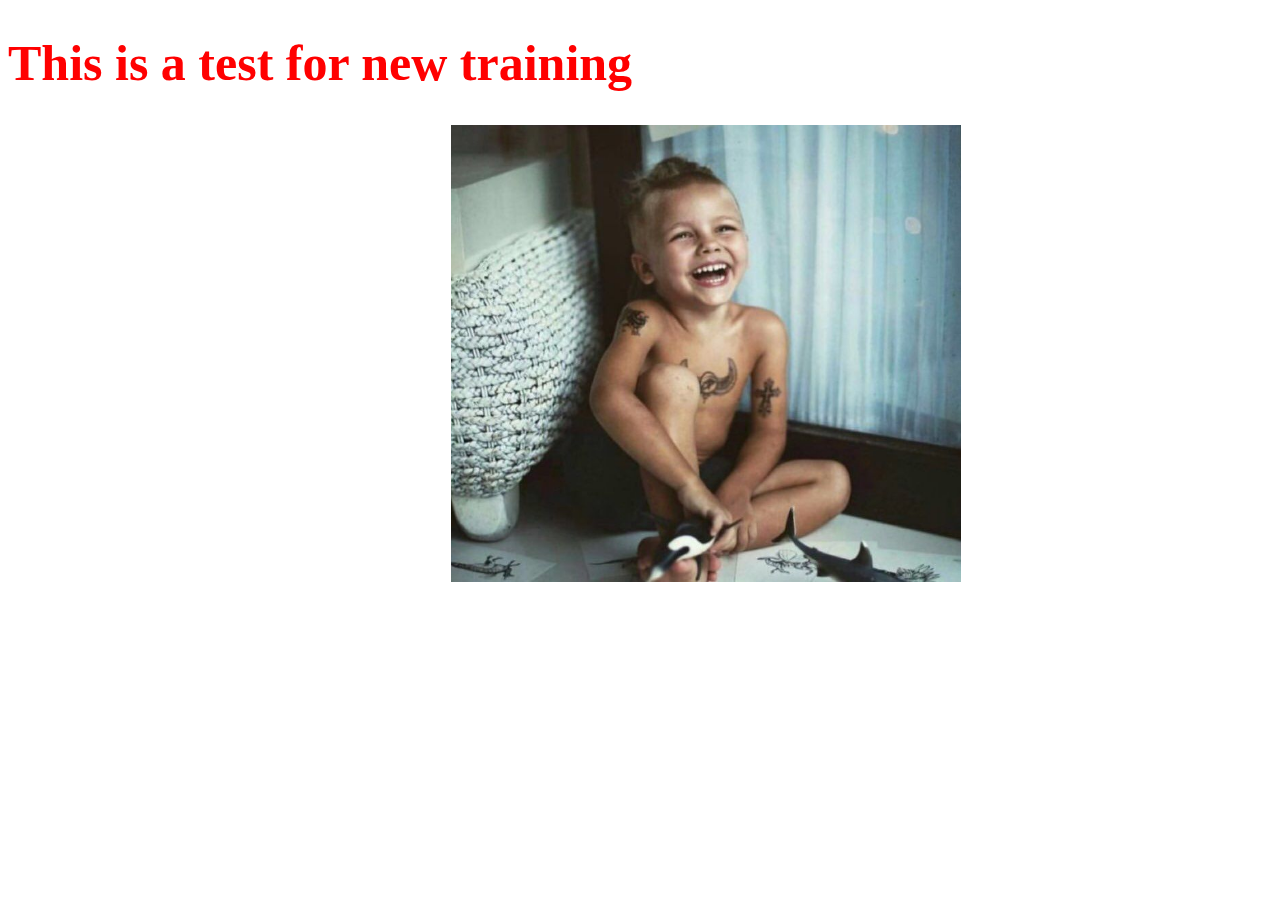
==== index.html @ baa8ba3d "first" ====
<!doctype html>
<html lang="en">
<head>
    <meta charset="UTF-8">
    <title>My New Training</title>
    <link rel="stylesheet" href="style.css">
</head>
<body>
<h1>This is a test for new training</h1>
<img src="pictures/1.jpg">
</body>
</html>
---- style.css ----
h1{
    color: red;
    font-size: 50px;
}
img{
    height: 457px;
    width: 510px;
    margin-left: 443px;
}
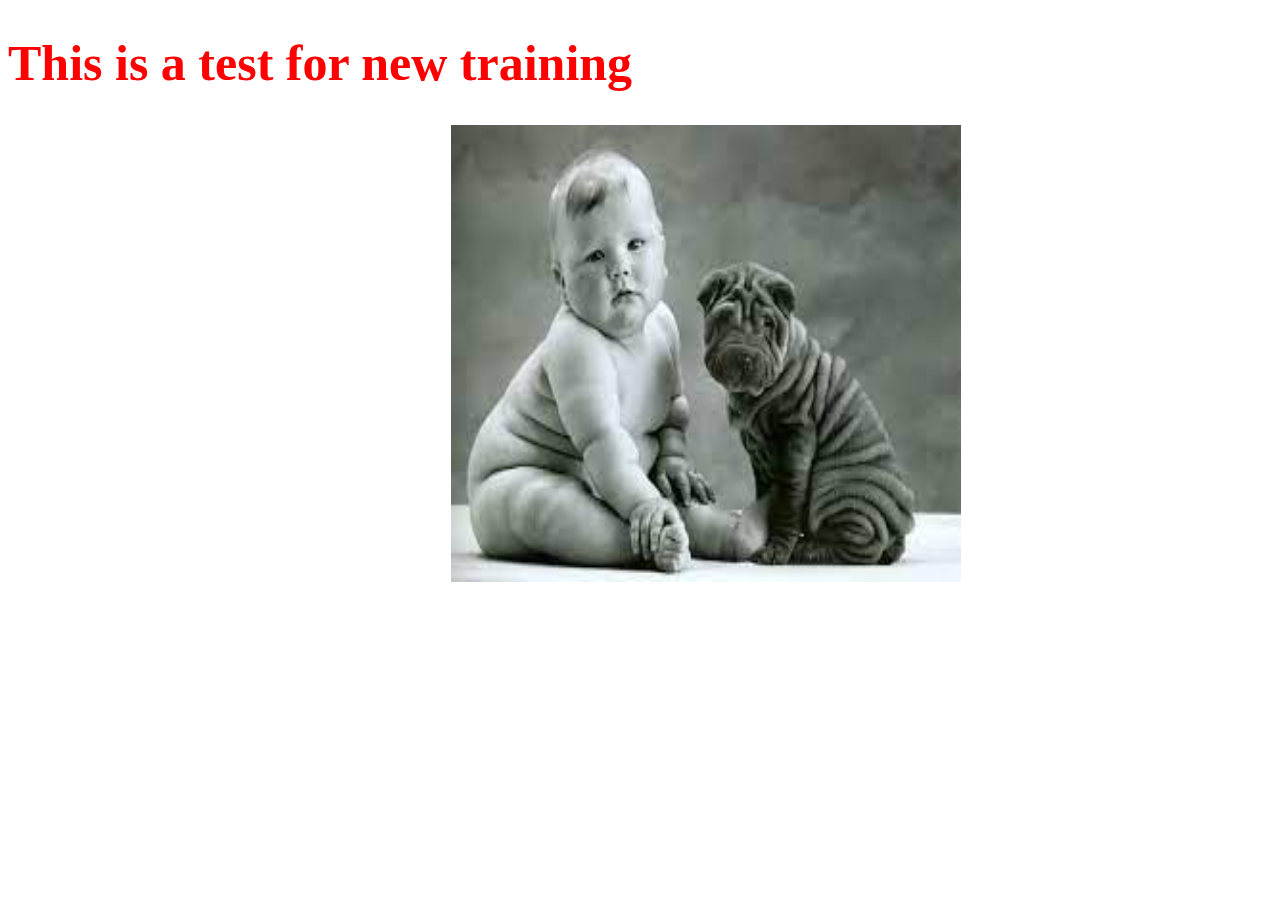
==== commit 47c03cad: "Change" ====
--- a/index.html
+++ b/index.html
@@ -7,6 +7,6 @@
 </head>
 <body>
 <h1>This is a test for new training</h1>
-<img src="pictures/1.jpg">
+<img src="pictures/2.jpg">
 </body>
 </html>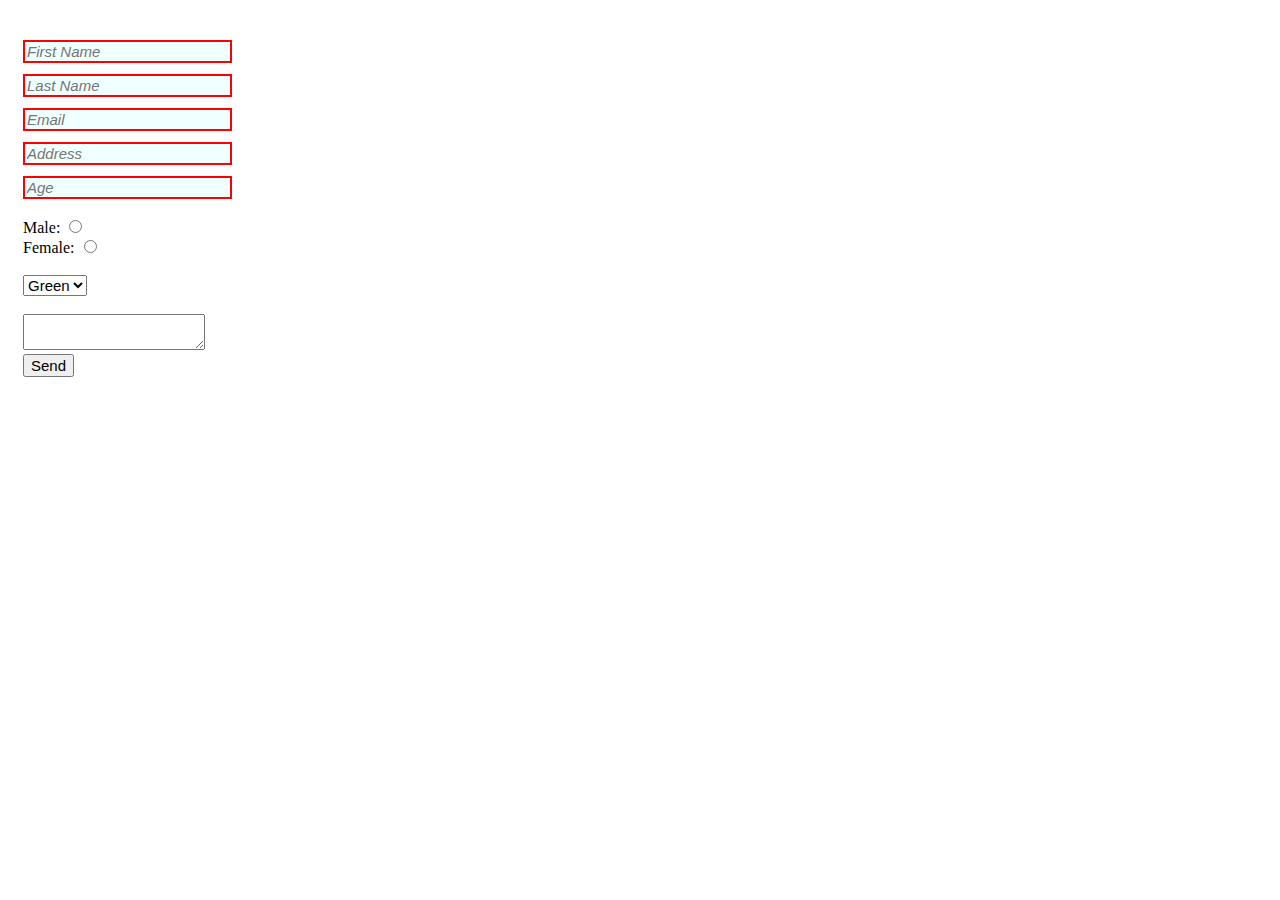
==== commit 1a1cd4e2: "new edit" ====
--- a/index.html
+++ b/index.html
@@ -1,12 +1,28 @@
-<!doctype html>
+<!DOCTYPE html>
 <html lang="en">
 <head>
     <meta charset="UTF-8">
-    <title>My New Training</title>
+    <title>This Is Test</title>
     <link rel="stylesheet" href="style.css">
 </head>
 <body>
-<h1>This is a test for new training</h1>
-<img src="pictures/2.jpg">
+<form action="Register.html">
+    <input type="text" placeholder="First Name"><br>
+    <input type="text" placeholder="Last Name"><br>
+    <input type="email" placeholder="Email"><br>
+    <input type="text" placeholder="Address"><br>
+    <input type="text" placeholder="Age"><br><br>
+    Male: <input type="radio"><br>
+    Female: <input type="radio"><br><br>
+    <select>
+        <option value="green">Green</option>
+        <option value="red">Red</option>
+        <option value="blue">Blue</option>
+    </select><br><br>
+    <textarea>
+
+    </textarea><br>
+    <input type="submit" value="Send">
+</form>
 </body>
 </html>--- a/style.css
+++ b/style.css
@@ -1,9 +1,20 @@
-h1{
-    color: red;
-    font-size: 50px;
+form{
+    margin-top: 29px;
+    margin-left: 15px;
 }
-img{
-    height: 457px;
-    width: 510px;
-    margin-left: 443px;
+input[type=text],input[type=email]{
+    border: red 2px solid;
+    margin-top: 11px;
+    font-size: 15px;
+    font-style: oblique;
+    background-color: azure;
+}
+input[type=radio]{
+    font-size: 15px;
+}
+select{
+    font-size: 15px;
+}
+input[type=submit]{
+    font-size: 15px;
 }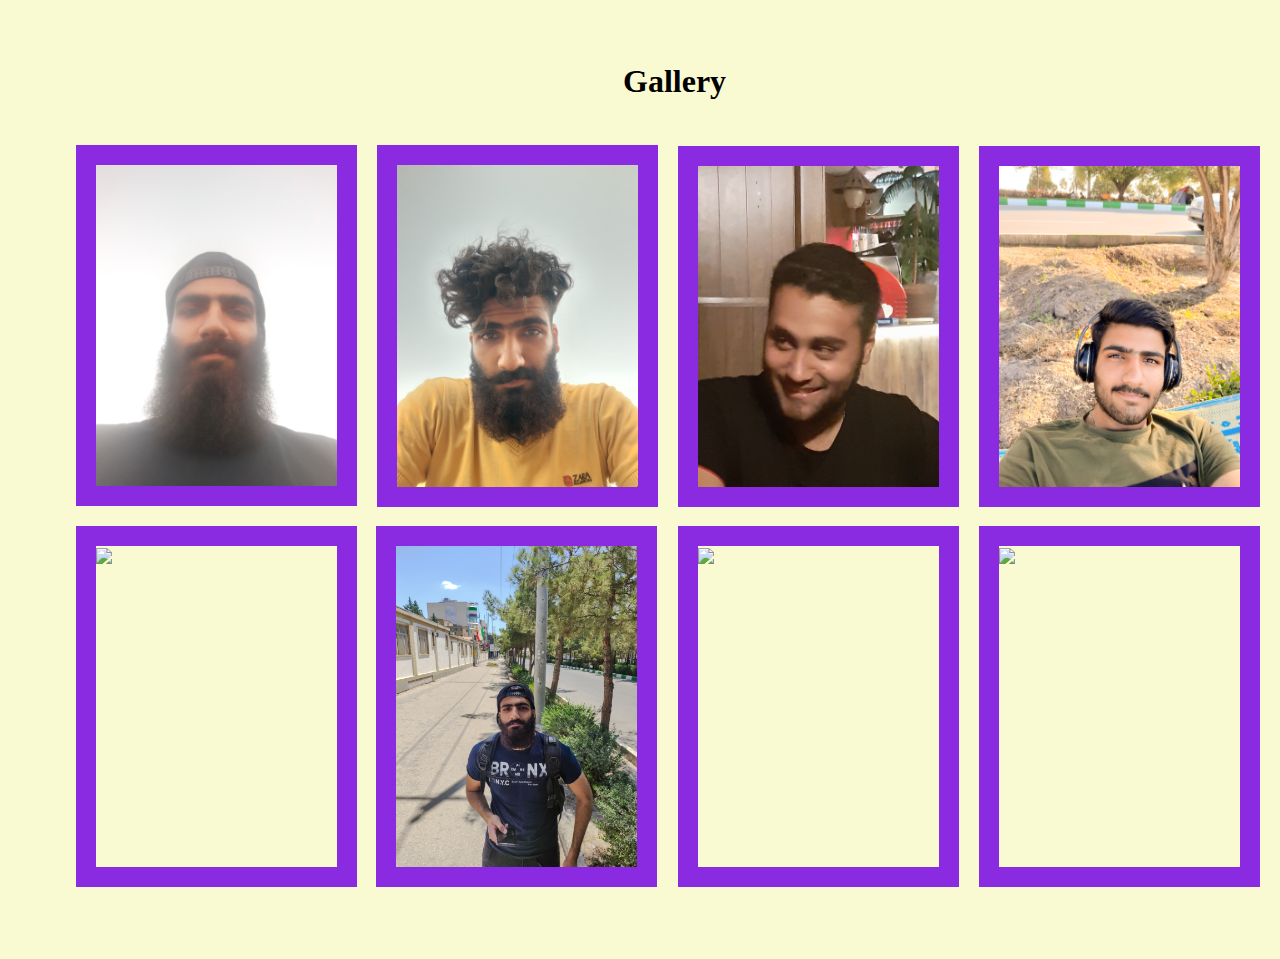
==== commit 430e7e5c: "training" ====
--- a/index.html
+++ b/index.html
@@ -1,28 +1,30 @@
 <!DOCTYPE html>
-<html lang="en">
+<html>
 <head>
     <meta charset="UTF-8">
     <title>This Is Test</title>
     <link rel="stylesheet" href="style.css">
 </head>
 <body>
-<form action="Register.html">
-    <input type="text" placeholder="First Name"><br>
-    <input type="text" placeholder="Last Name"><br>
-    <input type="email" placeholder="Email"><br>
-    <input type="text" placeholder="Address"><br>
-    <input type="text" placeholder="Age"><br><br>
-    Male: <input type="radio"><br>
-    Female: <input type="radio"><br><br>
-    <select>
-        <option value="green">Green</option>
-        <option value="red">Red</option>
-        <option value="blue">Blue</option>
-    </select><br><br>
-    <textarea>
-
-    </textarea><br>
-    <input type="submit" value="Send">
-</form>
+<h1>Gallery</h1>
+<div class="all">
+<div class="div1">
+    <img src="images/1.jpg">
+</div><div class="div2">
+    <img src="images/2.jpg">
+</div><div class="div3">
+    <img src="images/3.jpg">
+</div><div class="div4">
+    <img src="images/4.jpg">
+</div><div class="div5">
+    <img src="images/5.jpg">
+</div><div class="div6">
+    <img src="images/6.jpg">
+</div><div class="div7">
+    <img src="images/7.jpg">
+</div><div class="div8">
+    <img src="images/8.jpg">
+</div>
+</div>
 </body>
 </html>--- a/style.css
+++ b/style.css
@@ -1,20 +1,76 @@
-form{
-    margin-top: 29px;
-    margin-left: 15px;
+*{
+    background-color: lightgoldenrodyellow;
 }
-input[type=text],input[type=email]{
-    border: red 2px solid;
-    margin-top: 11px;
-    font-size: 15px;
-    font-style: oblique;
-    background-color: azure;
+.all{
+    margin: 30px 40px 30px 30px;
+    padding: 5px 5px 30px 7px;
 }
-input[type=radio]{
-    font-size: 15px;
+.div1{
+    border: blueviolet 20px solid;
+    width: 241px;
+    margin: 40px 31px;
+    display: table;
 }
-select{
-    font-size: 15px;
+img{
+    width: 241px;
+    margin-bottom: -4px;
 }
-input[type=submit]{
-    font-size: 15px;
-}+.div2{
+    border: blueviolet 20px solid;
+    width: 241px;
+    margin: -401px 332px;
+    height: 321px;
+    display: table;
+}
+.div3{
+    border: blueviolet 20px solid;
+    width: 241px;
+    margin: 40px 633px;
+    height: 321px;
+    display: table;
+}
+.div4{
+    border: blueviolet 20px solid;
+    width: 241px;
+    margin: -21px 31px;
+    height: 321px;
+    display: table;
+}
+.div5{
+    border: blueviolet 20px solid;
+    width: 241px;
+    margin: -741px 934px;
+    height: 321px;
+    display: table;
+}
+.div6{
+    border: blueviolet 20px solid;
+    width: 241px;
+    margin: 760px 331px 12px;
+    height: 321px;
+    display: table;
+}
+.div7{
+    border: blueviolet 20px solid;
+    width: 241px;
+    margin: -373px 633px 12px;
+    height: 321px;
+    display: table;
+}
+.div8{
+    border: blueviolet 20px solid;
+    width: 241px;
+    margin: -373px 934px 12px;
+    height: 321px;
+    display: table;
+}
+h1{
+    margin-left: 615px;
+    margin-top: 63px;
+    margin-bottom: -30px;
+    display: table;
+}
+h1:hover{
+    color: red;
+}
+
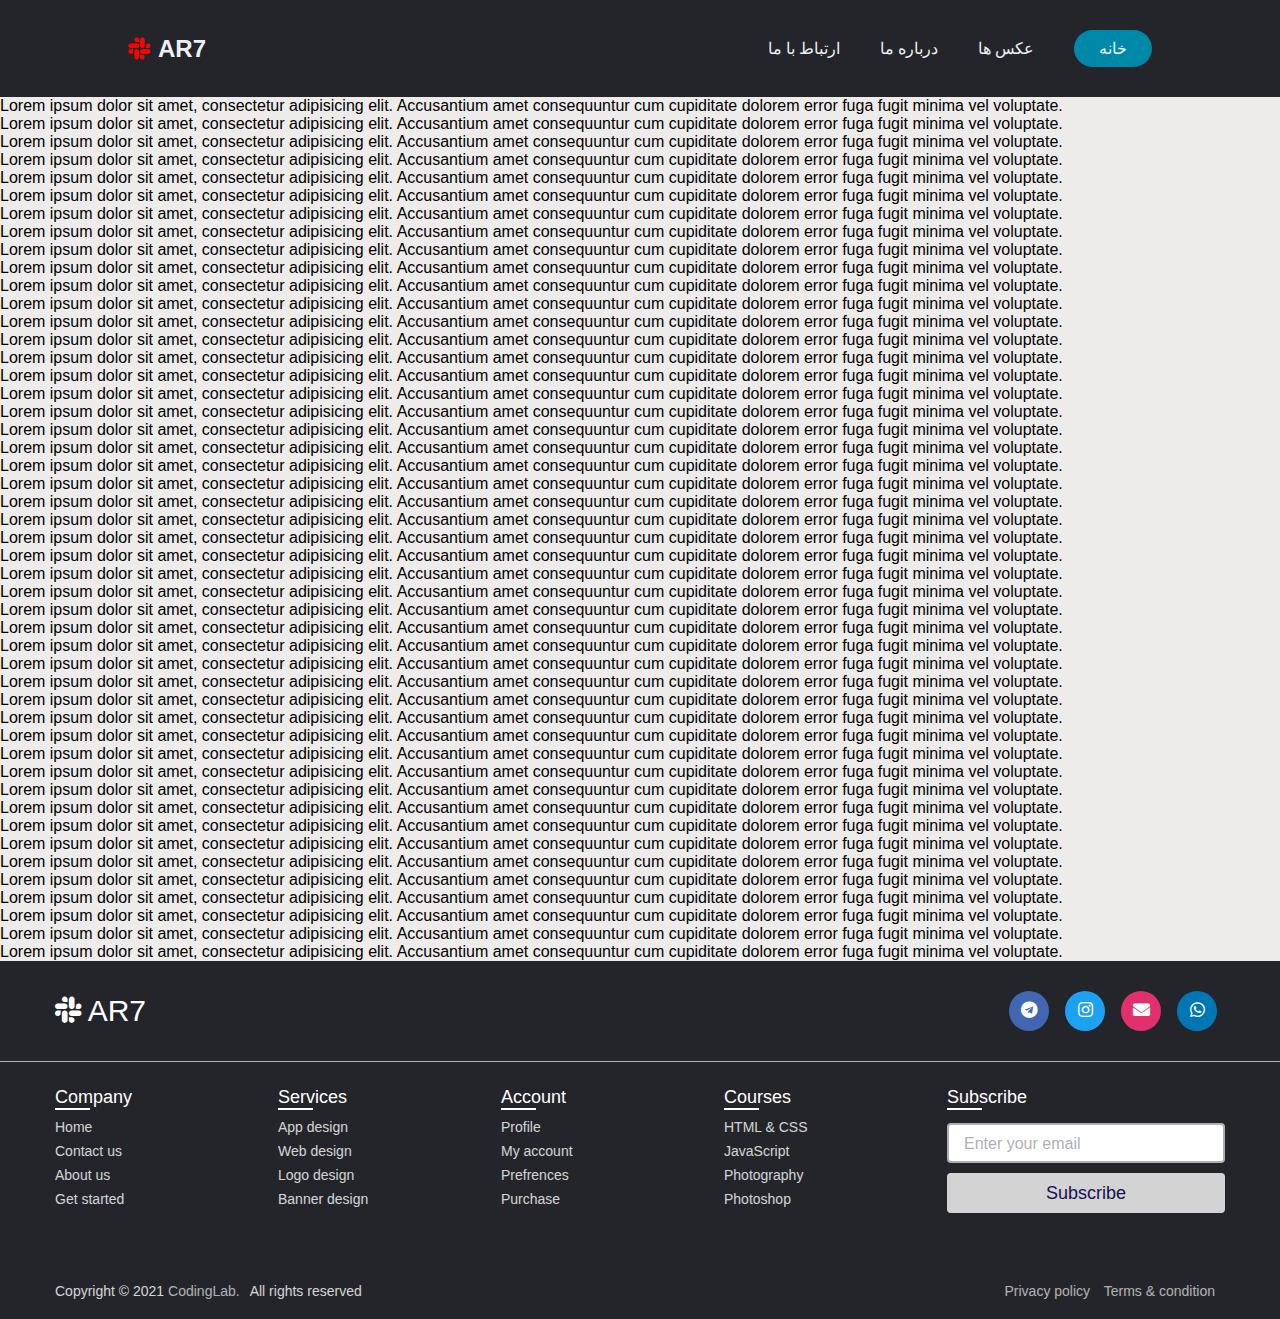
==== commit 4804106b: "new" ====
--- a/index.html
+++ b/index.html
@@ -1,30 +1,150 @@
 <!DOCTYPE html>
-<html>
 <head>
-    <meta charset="UTF-8">
-    <title>This Is Test</title>
-    <link rel="stylesheet" href="style.css">
+    <meta charset="utf-8">
+    <meta http-equiv="X-UA-Compatible" content="IE=edge">
+    <title>AR7</title>
+    <meta name="description" content="">
+    <meta name="viewport" content="width=device-width, initial-scale=1">
+    <link rel="stylesheet " href="style.css">
+    <link rel="icon" type="image/png" href="images/favicon.png" />
+    <link href="https://fonts.googleapis.com/css?family=Montserrat:500&display=swap" rel="stylesheet">
+    <link rel="stylesheet" href="https://cdnjs.cloudflare.com/ajax/libs/font-awesome/5.15.2/css/all.min.css"/>
 </head>
 <body>
-<h1>Gallery</h1>
-<div class="all">
-<div class="div1">
-    <img src="images/1.jpg">
-</div><div class="div2">
-    <img src="images/2.jpg">
-</div><div class="div3">
-    <img src="images/3.jpg">
-</div><div class="div4">
-    <img src="images/4.jpg">
-</div><div class="div5">
-    <img src="images/5.jpg">
-</div><div class="div6">
-    <img src="images/6.jpg">
-</div><div class="div7">
-    <img src="images/7.jpg">
-</div><div class="div8">
-    <img src="images/8.jpg">
+<header>
+    <i  id="icon" class="fab fa-slack"></i>
+    <h2 class="logo">AR7</h2>
+    <nav>
+        <ul class="nav__links">
+            <li><a href="#">ارتباط با ما</a></li>
+            <li><a href="#">درباره ما</a></li>
+            <li><a href="#">عکس ها</a></li>
+        </ul>
+    </nav>
+    <a class="cta" href="#">خانه</a>
+    <p class="menu cta">منو</p>
+</header>
+<div id="mobile__menu" class="overlay">
+    <a class="close">&times;</a>
+    <div class="overlay__content">
+        <a href="#">عکس ها</a>
+        <a href="#">درباره ما</a>
+        <a href="#">ارتباط با ما</a>
+    </div>
 </div>
-</div>
+<script type="text/javascript" src="mobile.js"></script>
+
+
+<p>Lorem ipsum dolor sit amet, consectetur adipisicing elit. Accusantium amet consequuntur cum cupiditate dolorem error fuga fugit minima vel voluptate.</p>
+<p>Lorem ipsum dolor sit amet, consectetur adipisicing elit. Accusantium amet consequuntur cum cupiditate dolorem error fuga fugit minima vel voluptate.</p>
+<p>Lorem ipsum dolor sit amet, consectetur adipisicing elit. Accusantium amet consequuntur cum cupiditate dolorem error fuga fugit minima vel voluptate.</p>
+<p>Lorem ipsum dolor sit amet, consectetur adipisicing elit. Accusantium amet consequuntur cum cupiditate dolorem error fuga fugit minima vel voluptate.</p>
+<p>Lorem ipsum dolor sit amet, consectetur adipisicing elit. Accusantium amet consequuntur cum cupiditate dolorem error fuga fugit minima vel voluptate.</p>
+<p>Lorem ipsum dolor sit amet, consectetur adipisicing elit. Accusantium amet consequuntur cum cupiditate dolorem error fuga fugit minima vel voluptate.</p>
+<p>Lorem ipsum dolor sit amet, consectetur adipisicing elit. Accusantium amet consequuntur cum cupiditate dolorem error fuga fugit minima vel voluptate.</p>
+<p>Lorem ipsum dolor sit amet, consectetur adipisicing elit. Accusantium amet consequuntur cum cupiditate dolorem error fuga fugit minima vel voluptate.</p>
+<p>Lorem ipsum dolor sit amet, consectetur adipisicing elit. Accusantium amet consequuntur cum cupiditate dolorem error fuga fugit minima vel voluptate.</p>
+<p>Lorem ipsum dolor sit amet, consectetur adipisicing elit. Accusantium amet consequuntur cum cupiditate dolorem error fuga fugit minima vel voluptate.</p>
+<p>Lorem ipsum dolor sit amet, consectetur adipisicing elit. Accusantium amet consequuntur cum cupiditate dolorem error fuga fugit minima vel voluptate.</p>
+<p>Lorem ipsum dolor sit amet, consectetur adipisicing elit. Accusantium amet consequuntur cum cupiditate dolorem error fuga fugit minima vel voluptate.</p>
+<p>Lorem ipsum dolor sit amet, consectetur adipisicing elit. Accusantium amet consequuntur cum cupiditate dolorem error fuga fugit minima vel voluptate.</p>
+<p>Lorem ipsum dolor sit amet, consectetur adipisicing elit. Accusantium amet consequuntur cum cupiditate dolorem error fuga fugit minima vel voluptate.</p>
+<p>Lorem ipsum dolor sit amet, consectetur adipisicing elit. Accusantium amet consequuntur cum cupiditate dolorem error fuga fugit minima vel voluptate.</p>
+<p>Lorem ipsum dolor sit amet, consectetur adipisicing elit. Accusantium amet consequuntur cum cupiditate dolorem error fuga fugit minima vel voluptate.</p>
+<p>Lorem ipsum dolor sit amet, consectetur adipisicing elit. Accusantium amet consequuntur cum cupiditate dolorem error fuga fugit minima vel voluptate.</p>
+<p>Lorem ipsum dolor sit amet, consectetur adipisicing elit. Accusantium amet consequuntur cum cupiditate dolorem error fuga fugit minima vel voluptate.</p>
+<p>Lorem ipsum dolor sit amet, consectetur adipisicing elit. Accusantium amet consequuntur cum cupiditate dolorem error fuga fugit minima vel voluptate.</p>
+<p>Lorem ipsum dolor sit amet, consectetur adipisicing elit. Accusantium amet consequuntur cum cupiditate dolorem error fuga fugit minima vel voluptate.</p>
+<p>Lorem ipsum dolor sit amet, consectetur adipisicing elit. Accusantium amet consequuntur cum cupiditate dolorem error fuga fugit minima vel voluptate.</p>
+<p>Lorem ipsum dolor sit amet, consectetur adipisicing elit. Accusantium amet consequuntur cum cupiditate dolorem error fuga fugit minima vel voluptate.</p>
+<p>Lorem ipsum dolor sit amet, consectetur adipisicing elit. Accusantium amet consequuntur cum cupiditate dolorem error fuga fugit minima vel voluptate.</p>
+<p>Lorem ipsum dolor sit amet, consectetur adipisicing elit. Accusantium amet consequuntur cum cupiditate dolorem error fuga fugit minima vel voluptate.</p>
+<p>Lorem ipsum dolor sit amet, consectetur adipisicing elit. Accusantium amet consequuntur cum cupiditate dolorem error fuga fugit minima vel voluptate.</p>
+<p>Lorem ipsum dolor sit amet, consectetur adipisicing elit. Accusantium amet consequuntur cum cupiditate dolorem error fuga fugit minima vel voluptate.</p>
+<p>Lorem ipsum dolor sit amet, consectetur adipisicing elit. Accusantium amet consequuntur cum cupiditate dolorem error fuga fugit minima vel voluptate.</p>
+<p>Lorem ipsum dolor sit amet, consectetur adipisicing elit. Accusantium amet consequuntur cum cupiditate dolorem error fuga fugit minima vel voluptate.</p>
+<p>Lorem ipsum dolor sit amet, consectetur adipisicing elit. Accusantium amet consequuntur cum cupiditate dolorem error fuga fugit minima vel voluptate.</p>
+<p>Lorem ipsum dolor sit amet, consectetur adipisicing elit. Accusantium amet consequuntur cum cupiditate dolorem error fuga fugit minima vel voluptate.</p>
+<p>Lorem ipsum dolor sit amet, consectetur adipisicing elit. Accusantium amet consequuntur cum cupiditate dolorem error fuga fugit minima vel voluptate.</p>
+<p>Lorem ipsum dolor sit amet, consectetur adipisicing elit. Accusantium amet consequuntur cum cupiditate dolorem error fuga fugit minima vel voluptate.</p>
+<p>Lorem ipsum dolor sit amet, consectetur adipisicing elit. Accusantium amet consequuntur cum cupiditate dolorem error fuga fugit minima vel voluptate.</p>
+<p>Lorem ipsum dolor sit amet, consectetur adipisicing elit. Accusantium amet consequuntur cum cupiditate dolorem error fuga fugit minima vel voluptate.</p>
+<p>Lorem ipsum dolor sit amet, consectetur adipisicing elit. Accusantium amet consequuntur cum cupiditate dolorem error fuga fugit minima vel voluptate.</p>
+<p>Lorem ipsum dolor sit amet, consectetur adipisicing elit. Accusantium amet consequuntur cum cupiditate dolorem error fuga fugit minima vel voluptate.</p>
+<p>Lorem ipsum dolor sit amet, consectetur adipisicing elit. Accusantium amet consequuntur cum cupiditate dolorem error fuga fugit minima vel voluptate.</p>
+<p>Lorem ipsum dolor sit amet, consectetur adipisicing elit. Accusantium amet consequuntur cum cupiditate dolorem error fuga fugit minima vel voluptate.</p>
+<p>Lorem ipsum dolor sit amet, consectetur adipisicing elit. Accusantium amet consequuntur cum cupiditate dolorem error fuga fugit minima vel voluptate.</p>
+<p>Lorem ipsum dolor sit amet, consectetur adipisicing elit. Accusantium amet consequuntur cum cupiditate dolorem error fuga fugit minima vel voluptate.</p>
+<p>Lorem ipsum dolor sit amet, consectetur adipisicing elit. Accusantium amet consequuntur cum cupiditate dolorem error fuga fugit minima vel voluptate.</p>
+<p>Lorem ipsum dolor sit amet, consectetur adipisicing elit. Accusantium amet consequuntur cum cupiditate dolorem error fuga fugit minima vel voluptate.</p>
+<p>Lorem ipsum dolor sit amet, consectetur adipisicing elit. Accusantium amet consequuntur cum cupiditate dolorem error fuga fugit minima vel voluptate.</p>
+<p>Lorem ipsum dolor sit amet, consectetur adipisicing elit. Accusantium amet consequuntur cum cupiditate dolorem error fuga fugit minima vel voluptate.</p>
+<p>Lorem ipsum dolor sit amet, consectetur adipisicing elit. Accusantium amet consequuntur cum cupiditate dolorem error fuga fugit minima vel voluptate.</p>
+<p>Lorem ipsum dolor sit amet, consectetur adipisicing elit. Accusantium amet consequuntur cum cupiditate dolorem error fuga fugit minima vel voluptate.</p>
+<p>Lorem ipsum dolor sit amet, consectetur adipisicing elit. Accusantium amet consequuntur cum cupiditate dolorem error fuga fugit minima vel voluptate.</p>
+<p>Lorem ipsum dolor sit amet, consectetur adipisicing elit. Accusantium amet consequuntur cum cupiditate dolorem error fuga fugit minima vel voluptate.</p>
+
+
+
+<footer>
+    <div class="content">
+        <div class="top">
+            <div class="logo-details">
+                <i class="fab fa-slack"></i>
+                <span class="logo_name">AR7</span>
+            </div>
+            <div class="media-icons">
+                <a href="#"><i class="fab fa-telegram"></i></a>
+                <a href="#"><i class="fab fa-instagram"></i></a>
+                <a href="#"><i class="fa fa-envelope"></i></a>
+                <a href="#"><i class="fab fa-whatsapp"></i></a>
+            </div>
+        </div>
+        <div class="link-boxes">
+            <ul class="box">
+                <li class="link_name">Company</li>
+                <li><a href="#">Home</a></li>
+                <li><a href="#">Contact us</a></li>
+                <li><a href="#">About us</a></li>
+                <li><a href="#">Get started</a></li>
+            </ul>
+            <ul class="box">
+                <li class="link_name">Services</li>
+                <li><a href="#">App design</a></li>
+                <li><a href="#">Web design</a></li>
+                <li><a href="#">Logo design</a></li>
+                <li><a href="#">Banner design</a></li>
+            </ul>
+            <ul class="box">
+                <li class="link_name">Account</li>
+                <li><a href="#">Profile</a></li>
+                <li><a href="#">My account</a></li>
+                <li><a href="#">Prefrences</a></li>
+                <li><a href="#">Purchase</a></li>
+            </ul>
+            <ul class="box">
+                <li class="link_name">Courses</li>
+                <li><a href="#">HTML & CSS</a></li>
+                <li><a href="#">JavaScript</a></li>
+                <li><a href="#">Photography</a></li>
+                <li><a href="#">Photoshop</a></li>
+            </ul>
+            <ul class="box input-box">
+                <li class="link_name">Subscribe</li>
+                <li><input type="text" placeholder="Enter your email"></li>
+                <li><input type="button" value="Subscribe"></li>
+            </ul>
+        </div>
+    </div>
+    <div class="bottom-details">
+        <div class="bottom_text">
+            <span class="copyright_text">Copyright © 2021 <a href="#">CodingLab.</a>All rights reserved</span>
+            <span class="policy_terms">
+          <a href="#">Privacy policy</a>
+          <a href="#">Terms & condition</a>
+        </span>
+        </div>
+    </div>
+</footer>
 </body>
 </html>--- a/style.css
+++ b/style.css
@@ -1,76 +1,376 @@
+* {
+    box-sizing: border-box;
+    margin: 0;
+    padding: 0;
+}
+
+header {
+    display: flex;
+    justify-content: flex-end;
+    align-items: center;
+    padding: 30px 10%;
+    background-color: #24252a;
+}
+
+.logo {
+    margin-right: auto;
+    color: #edf0f1;
+}
+#icon{
+    color: red;
+    font-size: 25px;
+    margin-right: 8px;
+}
+
+.nav__links {
+    list-style: none;
+    display: flex;
+}
+
+.nav__links a,
+.cta,
+.overlay__content a {
+    font-family: "Montserrat", sans-serif;
+    font-weight: 500;
+    color: #edf0f1;
+    text-decoration: none;
+}
+
+.nav__links li {
+    padding: 0px 20px;
+}
+
+.nav__links li a {
+    transition: all 0.3s ease 0s;
+}
+
+.nav__links li a:hover {
+    color: #0088a9;
+}
+
+.cta {
+    margin-left: 20px;
+    padding: 9px 25px;
+    background-color: rgba(0, 136, 169, 1);
+    border: none;
+    border-radius: 50px;
+    cursor: pointer;
+    transition: all 0.3s ease 0s;
+}
+
+.cta:hover {
+    background-color: rgba(0, 136, 169, 0.8);
+}
+
+/* Mobile Nav */
+
+.menu {
+    display: none;
+}
+
+.overlay {
+    height: 100%;
+    width: 0;
+    position: fixed;
+    z-index: 1;
+    left: 0;
+    top: 0;
+    background-color: #24252a;
+    overflow-x: hidden;
+    transition: all 0.5s ease 0s;
+}
+
+.overlay--active {
+    width: 100%;
+}
+
+.overlay__content {
+    display: flex;
+    height: 100%;
+    flex-direction: column;
+    align-items: center;
+    justify-content: center;
+}
+
+.overlay a {
+    padding: 15px;
+    font-size: 36px;
+    display: block;
+    transition: all 0.3s ease 0s;
+}
+
+.overlay a:hover,
+.overlay a:focus {
+    color: #0088a9;
+}
+.overlay .close {
+    position: absolute;
+    top: 20px;
+    right: 45px;
+    font-size: 60px;
+    color: #edf0f1;
+    cursor: pointer;
+}
+
+@media screen and (max-height: 450px) {
+    .overlay a {
+        font-size: 20px;
+    }
+    .overlay .close {
+        font-size: 40px;
+        top: 15px;
+        right: 35px;
+    }
+}
+
+@media only screen and (max-width: 800px) {
+    .nav__links,
+    .cta {
+        display: none;
+    }
+    .menu {
+        display: initial;
+    }
+}
+@import url('https://fonts.googleapis.com/css2?family=Poppins:wght@200;300;400;500;600;700&display=swap');
 *{
-    background-color: lightgoldenrodyellow;
-}
-.all{
-    margin: 30px 40px 30px 30px;
-    padding: 5px 5px 30px 7px;
-}
-.div1{
-    border: blueviolet 20px solid;
-    width: 241px;
-    margin: 40px 31px;
-    display: table;
-}
-img{
-    width: 241px;
-    margin-bottom: -4px;
-}
-.div2{
-    border: blueviolet 20px solid;
-    width: 241px;
-    margin: -401px 332px;
-    height: 321px;
-    display: table;
-}
-.div3{
-    border: blueviolet 20px solid;
-    width: 241px;
-    margin: 40px 633px;
-    height: 321px;
-    display: table;
-}
-.div4{
-    border: blueviolet 20px solid;
-    width: 241px;
-    margin: -21px 31px;
-    height: 321px;
-    display: table;
-}
-.div5{
-    border: blueviolet 20px solid;
-    width: 241px;
-    margin: -741px 934px;
-    height: 321px;
-    display: table;
-}
-.div6{
-    border: blueviolet 20px solid;
-    width: 241px;
-    margin: 760px 331px 12px;
-    height: 321px;
-    display: table;
-}
-.div7{
-    border: blueviolet 20px solid;
-    width: 241px;
-    margin: -373px 633px 12px;
-    height: 321px;
-    display: table;
-}
-.div8{
-    border: blueviolet 20px solid;
-    width: 241px;
-    margin: -373px 934px 12px;
-    height: 321px;
-    display: table;
-}
-h1{
-    margin-left: 615px;
-    margin-top: 63px;
-    margin-bottom: -30px;
-    display: table;
-}
-h1:hover{
-    color: red;
-}
-
+    margin: 0;
+    padding: 0;
+    box-sizing: border-box;
+    font-family: "Poppins" , sans-serif;
+}
+body{
+    min-height: 100vh;
+    width: 100%;
+    background: #EEECEB;
+}
+footer{
+    position: relative;
+    background: #24252a;
+    width: 100%;
+    bottom: 0;
+    left: 0;
+}
+footer::before{
+    content: '';
+    position: absolute;
+    left: 0;
+    top: 100px;
+    height: 1px;
+    width: 100%;
+    background: #AFAFB6;
+}
+footer .content{
+    max-width: 1250px;
+    margin: auto;
+    padding: 30px 40px 40px 40px;
+}
+footer .content .top{
+    display: flex;
+    align-items: center;
+    justify-content: space-between;
+    margin-bottom: 50px;
+}
+.content .top .logo-details{
+    color: #fff;
+    font-size: 30px;
+}
+.content .top .media-icons{
+    display: flex;
+}
+.content .top .media-icons a{
+    height: 40px;
+    width: 40px;
+    margin: 0 8px;
+    border-radius: 50%;
+    text-align: center;
+    line-height: 40px;
+    color: #fff;
+    font-size: 17px;
+    text-decoration: none;
+    transition: all 0.4s ease;
+}
+.top .media-icons a:nth-child(1){
+    background: #4267B2;
+}
+.top .media-icons a:nth-child(1):hover{
+    color: #4267B2;
+    background: #fff;
+}
+.top .media-icons a:nth-child(2){
+    background: #1DA1F2;
+}
+.top .media-icons a:nth-child(2):hover{
+    color: #1DA1F2;
+    background: #fff;
+}
+.top .media-icons a:nth-child(3){
+    background: #E1306C;
+}
+.top .media-icons a:nth-child(3):hover{
+    color: #E1306C;
+    background: #fff;
+}
+.top .media-icons a:nth-child(4){
+    background: #0077B5;
+}
+.top .media-icons a:nth-child(4):hover{
+    color: #0077B5;
+    background: #fff;
+}
+.top .media-icons a:nth-child(5){
+    background: #FF0000;
+}
+.top .media-icons a:nth-child(5):hover{
+    color: #FF0000;
+    background: #fff;
+}
+footer .content .link-boxes{
+    width: 100%;
+    display: flex;
+    justify-content: space-between;
+}
+footer .content .link-boxes .box{
+    width: calc(100% / 5 - 10px);
+}
+.content .link-boxes .box .link_name{
+    color: #fff;
+    font-size: 18px;
+    font-weight: 400;
+    margin-bottom: 10px;
+    position: relative;
+}
+.link-boxes .box .link_name::before{
+    content: '';
+    position: absolute;
+    left: 0;
+    bottom: -2px;
+    height: 2px;
+    width: 35px;
+    background: #fff;
+}
+.content .link-boxes .box li{
+    margin: 6px 0;
+    list-style: none;
+}
+.content .link-boxes .box li a{
+    color: #fff;
+    font-size: 14px;
+    font-weight: 400;
+    text-decoration: none;
+    opacity: 0.8;
+    transition: all 0.4s ease
+}
+.content .link-boxes .box li a:hover{
+    opacity: 1;
+    text-decoration: underline;
+}
+.content .link-boxes .input-box{
+    margin-right: 55px;
+}
+.link-boxes .input-box input{
+    height: 40px;
+    width: calc(100% + 55px);
+    outline: none;
+    border: 2px solid #AFAFB6;
+    background: white;
+    border-radius: 4px;
+    padding: 0 15px;
+    font-size: 15px;
+    color: #fff;
+    margin-top: 5px;
+}
+.link-boxes .input-box input::placeholder{
+    color: #AFAFB6;
+    font-size: 16px;
+}
+.link-boxes .input-box input[type="button"]{
+    background: #fff;
+    color: #140B5C;
+    border: none;
+    font-size: 18px;
+    font-weight: 500;
+    margin: 4px 0;
+    opacity: 0.8;
+    cursor: pointer;
+    transition: all 0.4s ease;
+}
+.input-box input[type="button"]:hover{
+    opacity: 1;
+}
+footer .bottom-details{
+    width: 100%;
+    background: #24252a;
+}
+footer .bottom-details .bottom_text{
+    max-width: 1250px;
+    margin: auto;
+    padding: 20px 40px;
+    display: flex;
+    justify-content: space-between;
+}
+.bottom-details .bottom_text span,
+.bottom-details .bottom_text a{
+    font-size: 14px;
+    font-weight: 300;
+    color: #fff;
+    opacity: 0.8;
+    text-decoration: none;
+}
+.bottom-details .bottom_text a:hover{
+    opacity: 1;
+    text-decoration: underline;
+}
+.bottom-details .bottom_text a{
+    margin-right: 10px;
+}
+@media (max-width: 900px) {
+    footer .content .link-boxes{
+        flex-wrap: wrap;
+    }
+    footer .content .link-boxes .input-box{
+        width: 40%;
+        margin-top: 10px;
+    }
+}
+@media (max-width: 700px){
+    footer{
+        position: relative;
+    }
+    .content .top .logo-details{
+        font-size: 26px;
+    }
+    .content .top .media-icons a{
+        height: 35px;
+        width: 35px;
+        font-size: 14px;
+        line-height: 35px;
+    }
+    footer .content .link-boxes .box{
+        width: calc(100% / 3 - 10px);
+    }
+    footer .content .link-boxes .input-box{
+        width: 60%;
+    }
+    .bottom-details .bottom_text span,
+    .bottom-details .bottom_text a{
+        font-size: 12px;
+    }
+}
+@media (max-width: 520px){
+    footer::before{
+        top: 145px;
+    }
+    footer .content .top{
+        flex-direction: column;
+    }
+    .content .top .media-icons{
+        margin-top: 16px;
+    }
+    footer .content .link-boxes .box{
+        width: calc(100% / 2 - 10px);
+    }
+    footer .content .link-boxes .input-box{
+        width: 100%;
+    }
+}
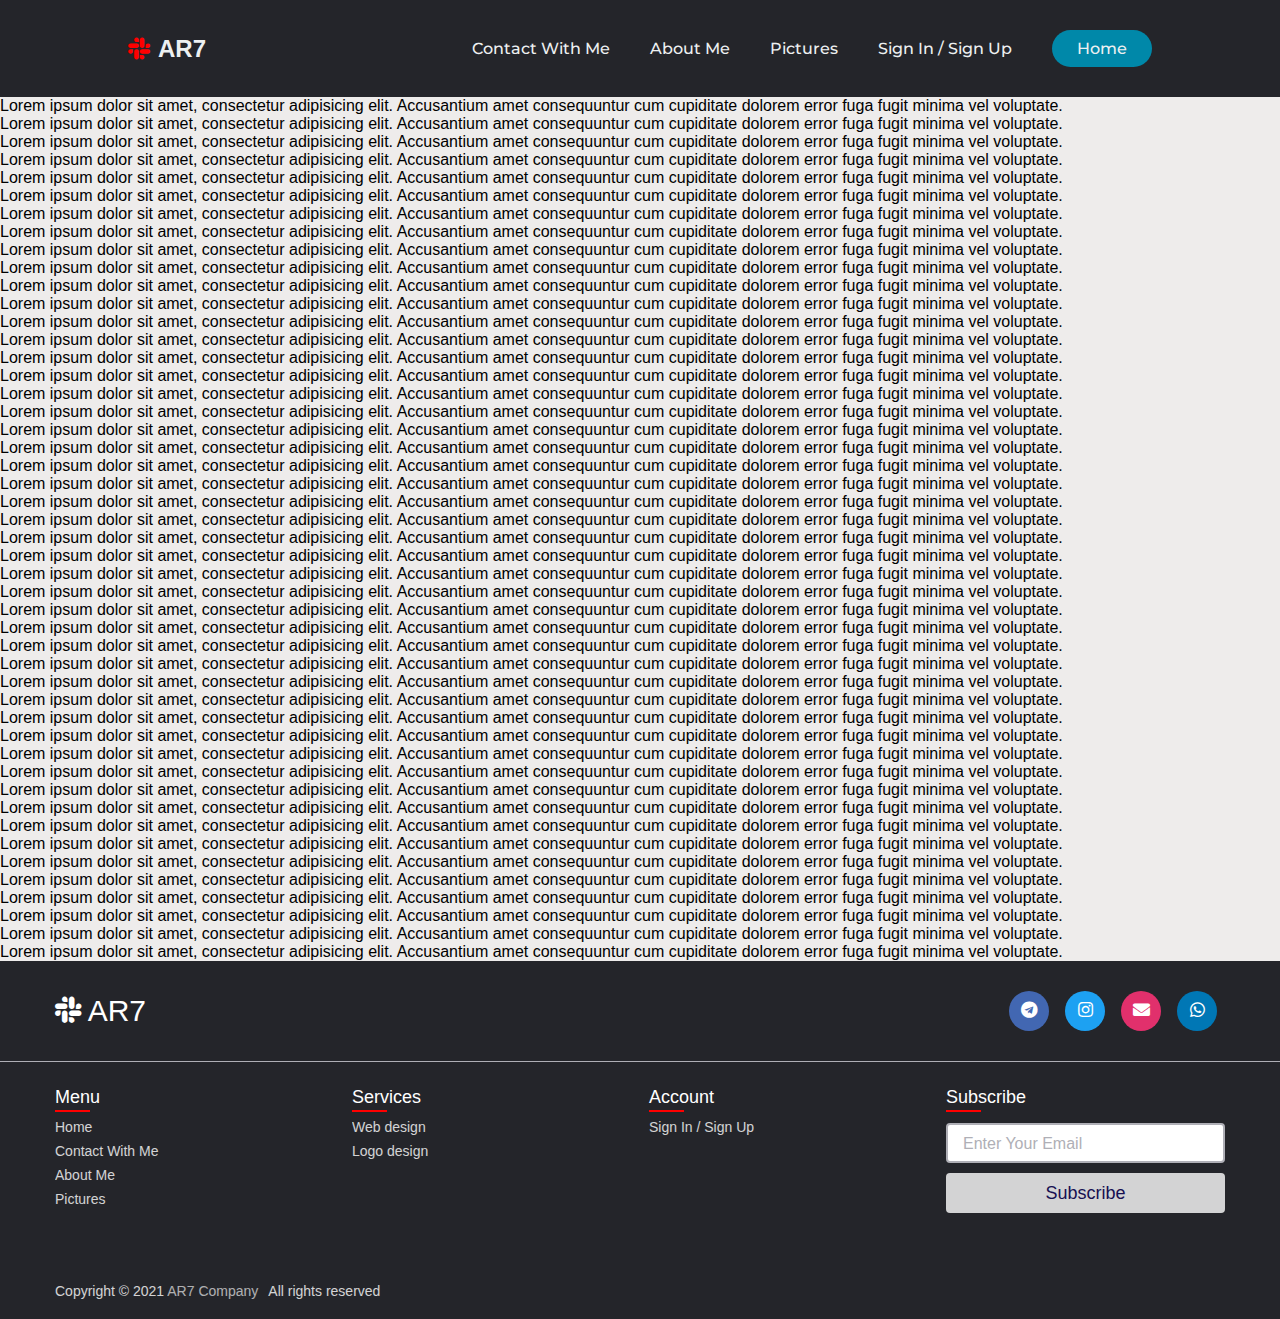
==== commit 39d255a9: "6/11/2022" ====
--- a/index.html
+++ b/index.html
@@ -16,20 +16,22 @@
     <h2 class="logo">AR7</h2>
     <nav>
         <ul class="nav__links">
-            <li><a href="#">ارتباط با ما</a></li>
-            <li><a href="#">درباره ما</a></li>
-            <li><a href="#">عکس ها</a></li>
+            <li><a href="#">Contact With Me</a></li>
+            <li><a href="#">About Me</a></li>
+            <li><a href="#">Pictures</a></li>
+            <li><a href="sign.html">Sign In / Sign Up</a></li>
         </ul>
     </nav>
-    <a class="cta" href="#">خانه</a>
-    <p class="menu cta">منو</p>
+    <a class="cta" href="#">Home</a>
+    <p class="menu cta">Menu</p>
 </header>
 <div id="mobile__menu" class="overlay">
     <a class="close">&times;</a>
     <div class="overlay__content">
-        <a href="#">عکس ها</a>
-        <a href="#">درباره ما</a>
-        <a href="#">ارتباط با ما</a>
+        <a href="#">Sign In / Sign Up</a>
+        <a href="#">Pictures</a>
+        <a href="#">About Me</a>
+        <a href="#">Contact With Me</a>
     </div>
 </div>
 <script type="text/javascript" src="mobile.js"></script>
@@ -95,53 +97,38 @@
             </div>
             <div class="media-icons">
                 <a href="#"><i class="fab fa-telegram"></i></a>
-                <a href="#"><i class="fab fa-instagram"></i></a>
+                <a href="https://www.instagram.com/arman_rafat_lll/"><i class="fab fa-instagram"></i></a>
                 <a href="#"><i class="fa fa-envelope"></i></a>
                 <a href="#"><i class="fab fa-whatsapp"></i></a>
             </div>
         </div>
         <div class="link-boxes">
             <ul class="box">
-                <li class="link_name">Company</li>
+                <li class="link_name">Menu</li>
                 <li><a href="#">Home</a></li>
-                <li><a href="#">Contact us</a></li>
-                <li><a href="#">About us</a></li>
-                <li><a href="#">Get started</a></li>
+                <li><a href="#">Contact With Me</a></li>
+                <li><a href="#">About Me</a></li>
+                <li><a href="#">Pictures</a></li>
             </ul>
             <ul class="box">
                 <li class="link_name">Services</li>
-                <li><a href="#">App design</a></li>
                 <li><a href="#">Web design</a></li>
                 <li><a href="#">Logo design</a></li>
-                <li><a href="#">Banner design</a></li>
             </ul>
             <ul class="box">
                 <li class="link_name">Account</li>
-                <li><a href="#">Profile</a></li>
-                <li><a href="#">My account</a></li>
-                <li><a href="#">Prefrences</a></li>
-                <li><a href="#">Purchase</a></li>
-            </ul>
-            <ul class="box">
-                <li class="link_name">Courses</li>
-                <li><a href="#">HTML & CSS</a></li>
-                <li><a href="#">JavaScript</a></li>
-                <li><a href="#">Photography</a></li>
-                <li><a href="#">Photoshop</a></li>
+                <li><a href="sign.html">Sign In / Sign Up</a></li>
             </ul>
             <ul class="box input-box">
                 <li class="link_name">Subscribe</li>
-                <li><input type="text" placeholder="Enter your email"></li>
+                <li><input type="text" placeholder="Enter Your Email"></li>
                 <li><input type="button" value="Subscribe"></li>
             </ul>
         </div>
     </div>
     <div class="bottom-details">
         <div class="bottom_text">
-            <span class="copyright_text">Copyright © 2021 <a href="#">CodingLab.</a>All rights reserved</span>
-            <span class="policy_terms">
-          <a href="#">Privacy policy</a>
-          <a href="#">Terms & condition</a>
+            <span class="copyright_text">Copyright © 2021 <a href="#">AR7 Company</a>All rights reserved</span>
         </span>
         </div>
     </div>
--- a/style.css
+++ b/style.css
@@ -2,6 +2,7 @@
     box-sizing: border-box;
     margin: 0;
     padding: 0;
+    font-family: 'Poppins', sans-serif;
 }
 
 header {
@@ -244,10 +245,10 @@
     content: '';
     position: absolute;
     left: 0;
-    bottom: -2px;
+    bottom: -4px;
     height: 2px;
     width: 35px;
-    background: #fff;
+    background: red;
 }
 .content .link-boxes .box li{
     margin: 6px 0;
@@ -277,12 +278,13 @@
     border-radius: 4px;
     padding: 0 15px;
     font-size: 15px;
-    color: #fff;
+    color: #24252a;
     margin-top: 5px;
 }
 .link-boxes .input-box input::placeholder{
     color: #AFAFB6;
     font-size: 16px;
+
 }
 .link-boxes .input-box input[type="button"]{
     background: #fff;
@@ -374,3 +376,180 @@
         width: 100%;
     }
 }
+
+/*-------sign in / sign up code --------*/
+@import url('https://fonts.googleapis.com/css2?family=Poppins:wght@300;400;500;600;700&display=swap');
+
+.sign{
+    height: 100vh;
+    display: flex;
+    align-items: center;
+    justify-content: center;
+    background-color: #24252a;
+}
+
+.container{
+    position: relative;
+    max-width: 430px;
+    width: 100%;
+    background: #fff;
+    border-radius: 10px;
+    box-shadow: 0 5px 10px rgba(0, 0, 0, 0.1);
+    overflow: hidden;
+    margin: 0 20px;
+}
+
+.container .forms{
+    display: flex;
+    align-items: center;
+    height: 440px;
+    width: 200%;
+    transition: height 0.2s ease;
+}
+
+
+.container .form{
+    width: 50%;
+    padding: 30px;
+    background-color: #fff;
+    transition: margin-left 0.18s ease;
+}
+
+.container.active .login{
+    margin-left: -50%;
+    opacity: 0;
+    transition: margin-left 0.18s ease, opacity 0.15s ease;
+}
+
+.container .signup{
+    opacity: 0;
+    transition: opacity 0.09s ease;
+}
+.container.active .signup{
+    opacity: 1;
+    transition: opacity 0.2s ease;
+}
+
+.container.active .forms{
+    height: 600px;
+}
+.container .form .title{
+    position: relative;
+    font-size: 27px;
+    font-weight: 600;
+}
+
+.form .title::before{
+    content: '';
+    position: absolute;
+    left: 0;
+    bottom: 0;
+    height: 3px;
+    width: 30px;
+    background-color: #FF0000;
+    border-radius: 25px;
+}
+
+.form .input-field{
+    position: relative;
+    height: 50px;
+    width: 100%;
+    margin-top: 30px;
+}
+
+.input-field input{
+    position: absolute;
+    height: 100%;
+    width: 100%;
+    padding: 0 35px;
+    border: none;
+    outline: none;
+    font-size: 16px;
+    border-bottom: 2px solid #ccc;
+    border-top: 2px solid transparent;
+    transition: all 0.2s ease;
+}
+
+.input-field input:is(:focus, :valid){
+    border-bottom-color: #4070f4;
+}
+
+.input-field i{
+    position: absolute;
+    top: 50%;
+    transform: translateY(-50%);
+    color: #999;
+    font-size: 23px;
+    transition: all 0.2s ease;
+}
+
+.input-field input:is(:focus, :valid) ~ i{
+    color: #4070f4;
+}
+
+.input-field i.icon{
+    left: 0;
+}
+.input-field i.showHidePw{
+    right: 0;
+    cursor: pointer;
+    padding: 10px;
+}
+
+.form .checkbox-text{
+    display: flex;
+    align-items: center;
+    justify-content: space-between;
+    margin-top: 20px;
+}
+
+.checkbox-text .checkbox-content{
+    display: flex;
+    align-items: center;
+}
+
+.checkbox-content input{
+    margin: 0 8px -2px 4px;
+    accent-color: #4070f4;
+}
+
+.form .text{
+    color: #333;
+    font-size: 14px;
+}
+
+.form a.text{
+    color: #4070f4;
+    text-decoration: none;
+}
+.form a:hover{
+    text-decoration: underline;
+}
+
+.form .button{
+    margin-top: 35px;
+}
+
+.form .button input{
+    border: none;
+    color: #fff;
+    font-size: 17px;
+    font-weight: 500;
+    letter-spacing: 1px;
+    border-radius: 6px;
+    background-color: rgba(0, 136, 169, 1);
+    cursor: pointer;
+    transition: all 0.3s ease;
+}
+
+.button input:hover{
+    background-color: rgba(0, 136, 169, 0.8);
+}
+
+.form .login-signup{
+    margin-top: 30px;
+    text-align: center;
+}
+
+
+
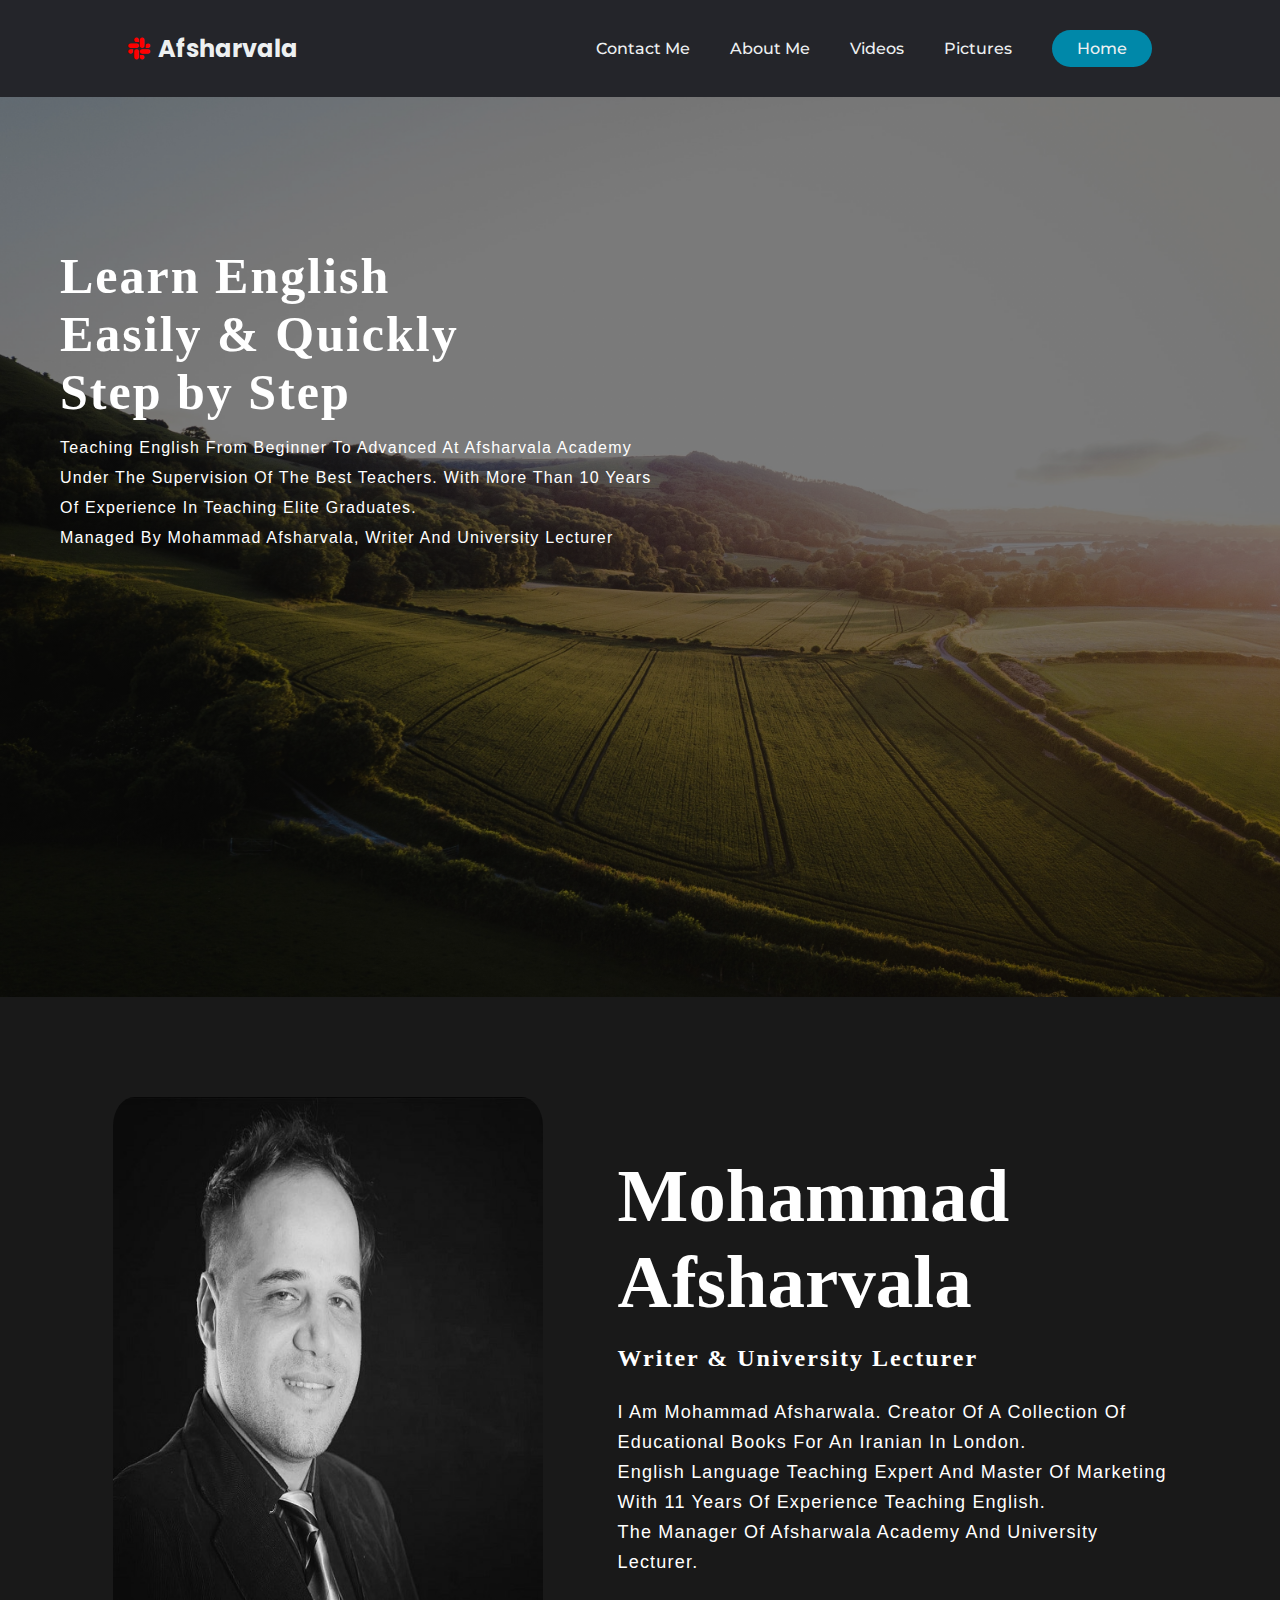
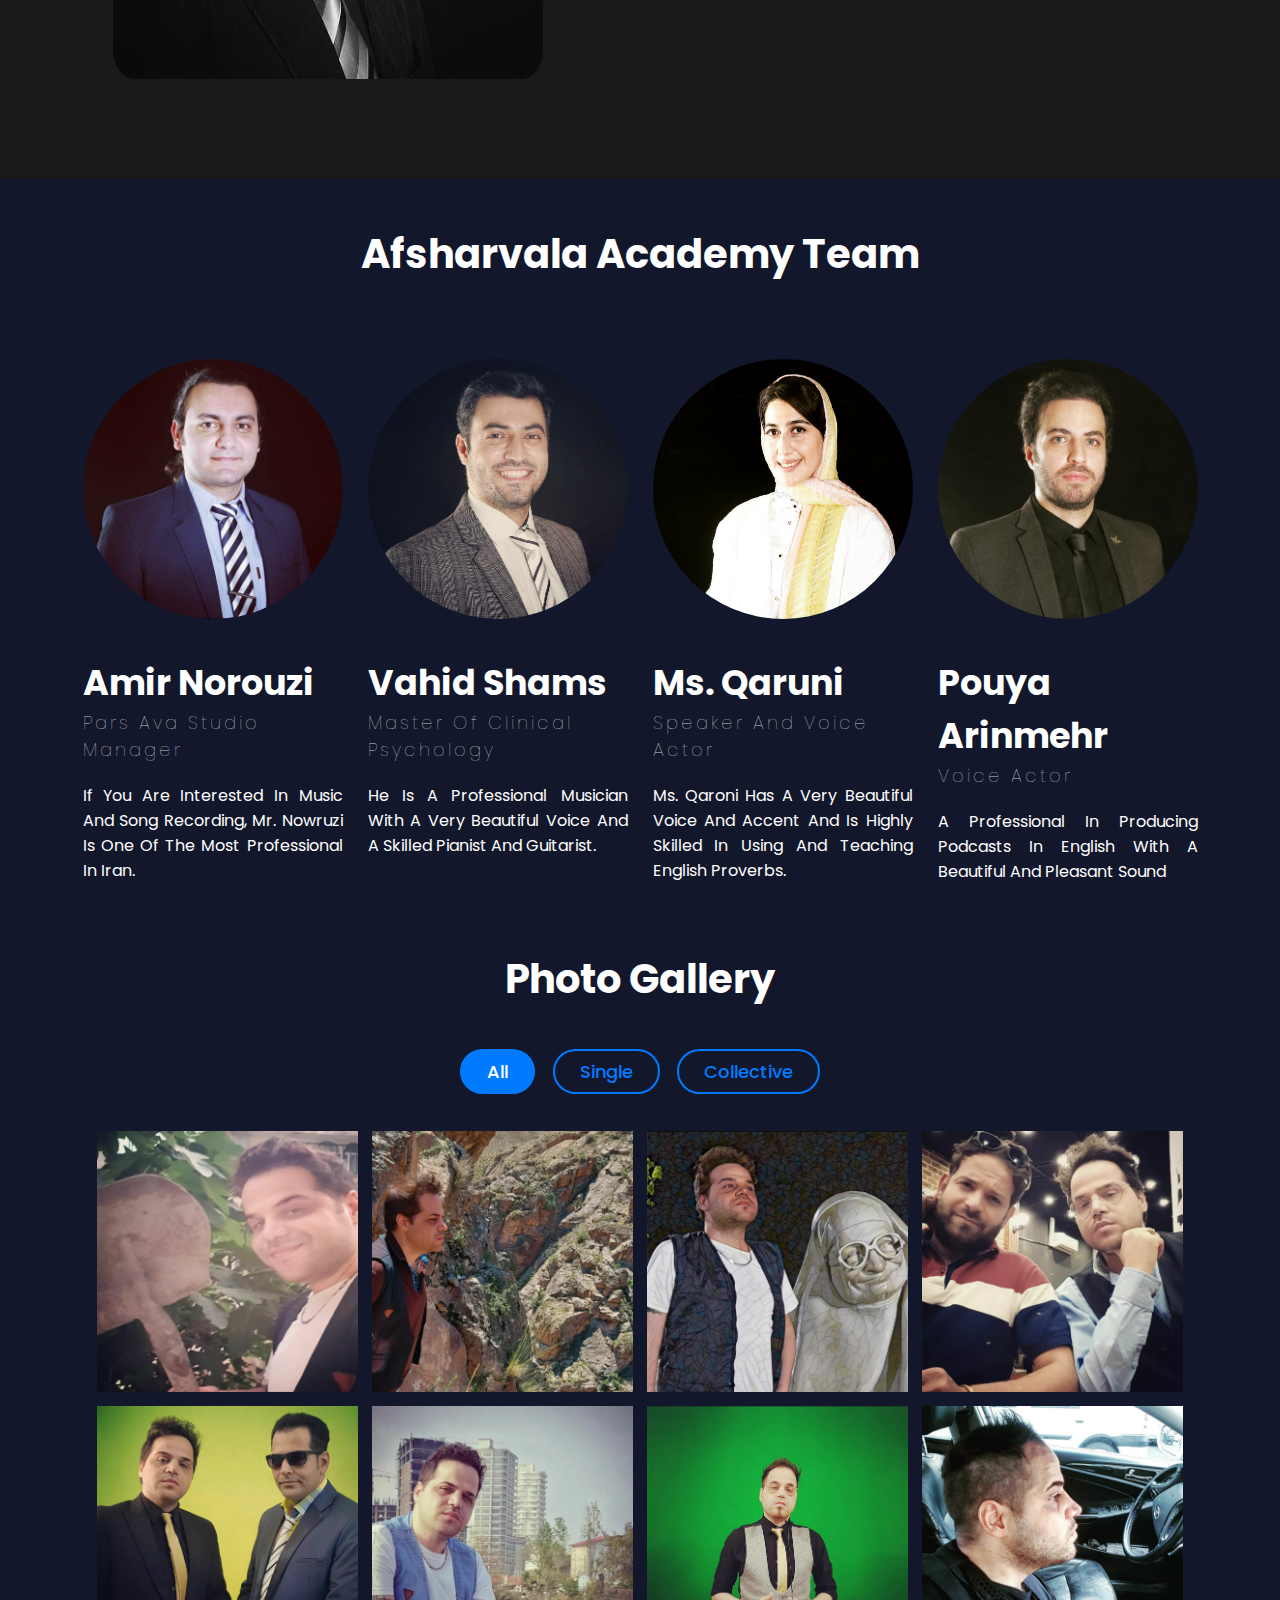
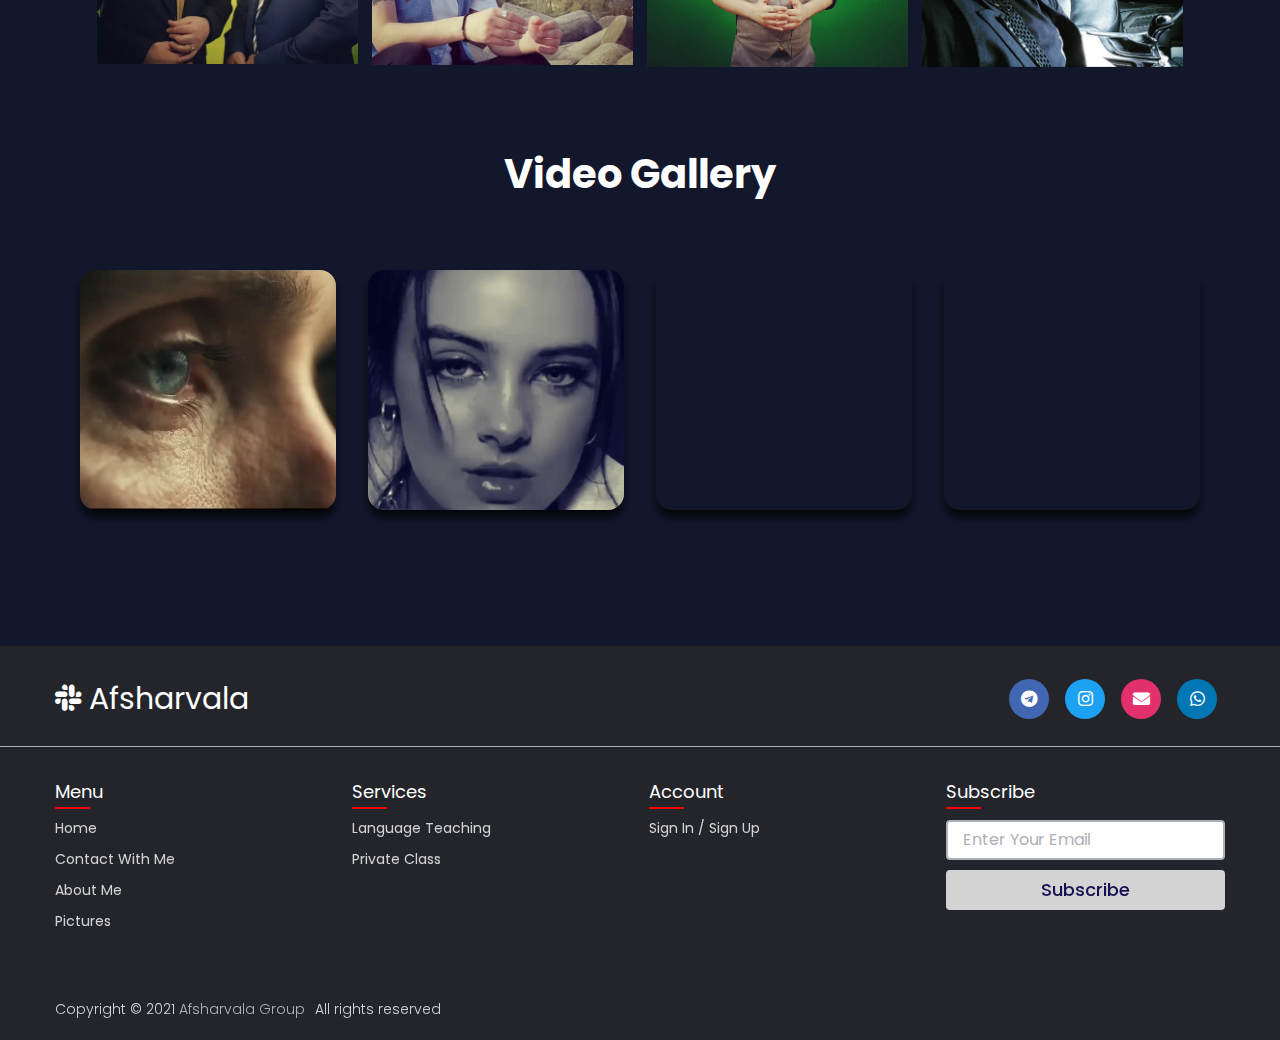
==== commit 80740a54: "new uploading" ====
--- a/index.html
+++ b/index.html
@@ -2,27 +2,29 @@
 <head>
     <meta charset="utf-8">
     <meta http-equiv="X-UA-Compatible" content="IE=edge">
-    <title>AR7</title>
+    <title>Afsharvala Group</title>
     <meta name="description" content="">
     <meta name="viewport" content="width=device-width, initial-scale=1">
     <link rel="stylesheet " href="style.css">
     <link rel="icon" type="image/png" href="images/favicon.png" />
     <link href="https://fonts.googleapis.com/css?family=Montserrat:500&display=swap" rel="stylesheet">
     <link rel="stylesheet" href="https://cdnjs.cloudflare.com/ajax/libs/font-awesome/5.15.2/css/all.min.css"/>
+    <script src="https://kit.fontawesome.com/a076d05399.js"></script>
 </head>
 <body>
 <header>
+    <!-- ------------------------------Menu bar------------------------------------- -->
     <i  id="icon" class="fab fa-slack"></i>
-    <h2 class="logo">AR7</h2>
+    <h2 class="logo">Afsharvala</h2>
     <nav>
         <ul class="nav__links">
-            <li><a href="#">Contact With Me</a></li>
-            <li><a href="#">About Me</a></li>
-            <li><a href="#">Pictures</a></li>
-            <li><a href="sign.html">Sign In / Sign Up</a></li>
+            <li><a href="#contact">Contact Me</a></li>
+            <li><a href="#about">About Me</a></li>
+            <li><a href="#videos">Videos</a></li>
+            <li><a href="#pictures">Pictures</a></li>
         </ul>
     </nav>
-    <a class="cta" href="#">Home</a>
+    <a class="cta" href="#intro">Home</a>
     <p class="menu cta">Menu</p>
 </header>
 <div id="mobile__menu" class="overlay">
@@ -36,64 +38,143 @@
 </div>
 <script type="text/javascript" src="mobile.js"></script>
 
-
-<p>Lorem ipsum dolor sit amet, consectetur adipisicing elit. Accusantium amet consequuntur cum cupiditate dolorem error fuga fugit minima vel voluptate.</p>
-<p>Lorem ipsum dolor sit amet, consectetur adipisicing elit. Accusantium amet consequuntur cum cupiditate dolorem error fuga fugit minima vel voluptate.</p>
-<p>Lorem ipsum dolor sit amet, consectetur adipisicing elit. Accusantium amet consequuntur cum cupiditate dolorem error fuga fugit minima vel voluptate.</p>
-<p>Lorem ipsum dolor sit amet, consectetur adipisicing elit. Accusantium amet consequuntur cum cupiditate dolorem error fuga fugit minima vel voluptate.</p>
-<p>Lorem ipsum dolor sit amet, consectetur adipisicing elit. Accusantium amet consequuntur cum cupiditate dolorem error fuga fugit minima vel voluptate.</p>
-<p>Lorem ipsum dolor sit amet, consectetur adipisicing elit. Accusantium amet consequuntur cum cupiditate dolorem error fuga fugit minima vel voluptate.</p>
-<p>Lorem ipsum dolor sit amet, consectetur adipisicing elit. Accusantium amet consequuntur cum cupiditate dolorem error fuga fugit minima vel voluptate.</p>
-<p>Lorem ipsum dolor sit amet, consectetur adipisicing elit. Accusantium amet consequuntur cum cupiditate dolorem error fuga fugit minima vel voluptate.</p>
-<p>Lorem ipsum dolor sit amet, consectetur adipisicing elit. Accusantium amet consequuntur cum cupiditate dolorem error fuga fugit minima vel voluptate.</p>
-<p>Lorem ipsum dolor sit amet, consectetur adipisicing elit. Accusantium amet consequuntur cum cupiditate dolorem error fuga fugit minima vel voluptate.</p>
-<p>Lorem ipsum dolor sit amet, consectetur adipisicing elit. Accusantium amet consequuntur cum cupiditate dolorem error fuga fugit minima vel voluptate.</p>
-<p>Lorem ipsum dolor sit amet, consectetur adipisicing elit. Accusantium amet consequuntur cum cupiditate dolorem error fuga fugit minima vel voluptate.</p>
-<p>Lorem ipsum dolor sit amet, consectetur adipisicing elit. Accusantium amet consequuntur cum cupiditate dolorem error fuga fugit minima vel voluptate.</p>
-<p>Lorem ipsum dolor sit amet, consectetur adipisicing elit. Accusantium amet consequuntur cum cupiditate dolorem error fuga fugit minima vel voluptate.</p>
-<p>Lorem ipsum dolor sit amet, consectetur adipisicing elit. Accusantium amet consequuntur cum cupiditate dolorem error fuga fugit minima vel voluptate.</p>
-<p>Lorem ipsum dolor sit amet, consectetur adipisicing elit. Accusantium amet consequuntur cum cupiditate dolorem error fuga fugit minima vel voluptate.</p>
-<p>Lorem ipsum dolor sit amet, consectetur adipisicing elit. Accusantium amet consequuntur cum cupiditate dolorem error fuga fugit minima vel voluptate.</p>
-<p>Lorem ipsum dolor sit amet, consectetur adipisicing elit. Accusantium amet consequuntur cum cupiditate dolorem error fuga fugit minima vel voluptate.</p>
-<p>Lorem ipsum dolor sit amet, consectetur adipisicing elit. Accusantium amet consequuntur cum cupiditate dolorem error fuga fugit minima vel voluptate.</p>
-<p>Lorem ipsum dolor sit amet, consectetur adipisicing elit. Accusantium amet consequuntur cum cupiditate dolorem error fuga fugit minima vel voluptate.</p>
-<p>Lorem ipsum dolor sit amet, consectetur adipisicing elit. Accusantium amet consequuntur cum cupiditate dolorem error fuga fugit minima vel voluptate.</p>
-<p>Lorem ipsum dolor sit amet, consectetur adipisicing elit. Accusantium amet consequuntur cum cupiditate dolorem error fuga fugit minima vel voluptate.</p>
-<p>Lorem ipsum dolor sit amet, consectetur adipisicing elit. Accusantium amet consequuntur cum cupiditate dolorem error fuga fugit minima vel voluptate.</p>
-<p>Lorem ipsum dolor sit amet, consectetur adipisicing elit. Accusantium amet consequuntur cum cupiditate dolorem error fuga fugit minima vel voluptate.</p>
-<p>Lorem ipsum dolor sit amet, consectetur adipisicing elit. Accusantium amet consequuntur cum cupiditate dolorem error fuga fugit minima vel voluptate.</p>
-<p>Lorem ipsum dolor sit amet, consectetur adipisicing elit. Accusantium amet consequuntur cum cupiditate dolorem error fuga fugit minima vel voluptate.</p>
-<p>Lorem ipsum dolor sit amet, consectetur adipisicing elit. Accusantium amet consequuntur cum cupiditate dolorem error fuga fugit minima vel voluptate.</p>
-<p>Lorem ipsum dolor sit amet, consectetur adipisicing elit. Accusantium amet consequuntur cum cupiditate dolorem error fuga fugit minima vel voluptate.</p>
-<p>Lorem ipsum dolor sit amet, consectetur adipisicing elit. Accusantium amet consequuntur cum cupiditate dolorem error fuga fugit minima vel voluptate.</p>
-<p>Lorem ipsum dolor sit amet, consectetur adipisicing elit. Accusantium amet consequuntur cum cupiditate dolorem error fuga fugit minima vel voluptate.</p>
-<p>Lorem ipsum dolor sit amet, consectetur adipisicing elit. Accusantium amet consequuntur cum cupiditate dolorem error fuga fugit minima vel voluptate.</p>
-<p>Lorem ipsum dolor sit amet, consectetur adipisicing elit. Accusantium amet consequuntur cum cupiditate dolorem error fuga fugit minima vel voluptate.</p>
-<p>Lorem ipsum dolor sit amet, consectetur adipisicing elit. Accusantium amet consequuntur cum cupiditate dolorem error fuga fugit minima vel voluptate.</p>
-<p>Lorem ipsum dolor sit amet, consectetur adipisicing elit. Accusantium amet consequuntur cum cupiditate dolorem error fuga fugit minima vel voluptate.</p>
-<p>Lorem ipsum dolor sit amet, consectetur adipisicing elit. Accusantium amet consequuntur cum cupiditate dolorem error fuga fugit minima vel voluptate.</p>
-<p>Lorem ipsum dolor sit amet, consectetur adipisicing elit. Accusantium amet consequuntur cum cupiditate dolorem error fuga fugit minima vel voluptate.</p>
-<p>Lorem ipsum dolor sit amet, consectetur adipisicing elit. Accusantium amet consequuntur cum cupiditate dolorem error fuga fugit minima vel voluptate.</p>
-<p>Lorem ipsum dolor sit amet, consectetur adipisicing elit. Accusantium amet consequuntur cum cupiditate dolorem error fuga fugit minima vel voluptate.</p>
-<p>Lorem ipsum dolor sit amet, consectetur adipisicing elit. Accusantium amet consequuntur cum cupiditate dolorem error fuga fugit minima vel voluptate.</p>
-<p>Lorem ipsum dolor sit amet, consectetur adipisicing elit. Accusantium amet consequuntur cum cupiditate dolorem error fuga fugit minima vel voluptate.</p>
-<p>Lorem ipsum dolor sit amet, consectetur adipisicing elit. Accusantium amet consequuntur cum cupiditate dolorem error fuga fugit minima vel voluptate.</p>
-<p>Lorem ipsum dolor sit amet, consectetur adipisicing elit. Accusantium amet consequuntur cum cupiditate dolorem error fuga fugit minima vel voluptate.</p>
-<p>Lorem ipsum dolor sit amet, consectetur adipisicing elit. Accusantium amet consequuntur cum cupiditate dolorem error fuga fugit minima vel voluptate.</p>
-<p>Lorem ipsum dolor sit amet, consectetur adipisicing elit. Accusantium amet consequuntur cum cupiditate dolorem error fuga fugit minima vel voluptate.</p>
-<p>Lorem ipsum dolor sit amet, consectetur adipisicing elit. Accusantium amet consequuntur cum cupiditate dolorem error fuga fugit minima vel voluptate.</p>
-<p>Lorem ipsum dolor sit amet, consectetur adipisicing elit. Accusantium amet consequuntur cum cupiditate dolorem error fuga fugit minima vel voluptate.</p>
-<p>Lorem ipsum dolor sit amet, consectetur adipisicing elit. Accusantium amet consequuntur cum cupiditate dolorem error fuga fugit minima vel voluptate.</p>
-<p>Lorem ipsum dolor sit amet, consectetur adipisicing elit. Accusantium amet consequuntur cum cupiditate dolorem error fuga fugit minima vel voluptate.</p>
-
-
+<!-- ------------------------------Introduction------------------------------------- -->
+<div id="intro" class="intro">
+
+    <div class="content1">
+        <h1>Learn English <br>Easily & Quickly <br>Step by Step</h1>
+        <p class="par">Teaching English From Beginner To Advanced At Afsharvala Academy <br> Under The Supervision Of The Best Teachers.
+            With More Than 10 Years <br> Of Experience In Teaching Elite Graduates.
+           <br> Managed By Mohammad Afsharvala, Writer And University Lecturer</p>
+    </div>
+</div>
+
+<!-- ------------------------------About-Me----------------------------------------- -->
+
+<section id="about" class="about">
+    <div class="main">
+        <img src="images/about.jpg">
+        <div class="about-text">
+            <h2>Mohammad Afsharvala</h2>
+            <h5>Writer & University Lecturer</h5>
+            <p>I Am Mohammad Afsharwala. Creator Of A Collection Of Educational Books For An Iranian In London. <br> English Language Teaching Expert And Master Of Marketing With 11 Years Of Experience Teaching English.
+                <br> The Manager Of Afsharwala Academy And University Lecturer.</p>
+        </div>
+    </div>
+</section>
+
+<!-- ------------------------------Team------------------------------------------- -->
+<div class="container1">
+    <h1 class="heading">Afsharvala Academy Team</h1>
+
+    <div class="profiles">
+        <div class="profile">
+            <img src="images/amel1.jpg" class="profile-img">
+
+            <h3 class="user-name">Amir Norouzi</h3>
+            <h5>Pars Ava Studio Manager</h5>
+            <p>If You Are Interested In Music And Song Recording, Mr. Nowruzi Is One Of The Most Professional In Iran.</p>
+        </div>
+        <div class="profile">
+            <img src="images/amel2.jpg" class="profile-img">
+
+            <h3 class="user-name">Vahid Shams</h3>
+            <h5>Master Of Clinical Psychology</h5>
+            <p>He Is A Professional Musician With A Very Beautiful Voice And A Skilled Pianist And Guitarist.</p>
+        </div>
+        <div class="profile">
+            <img src="images/amel3.jpg" class="profile-img">
+
+            <h3 class="user-name">Ms. Qaruni</h3>
+            <h5>Speaker And Voice Actor</h5>
+            <p>Ms. Qaroni Has A Very Beautiful Voice And Accent And Is Highly Skilled In Using And Teaching English Proverbs.</p>
+        </div>
+        <div class="profile">
+            <img src="images/amel4.jpg" class="profile-img">
+
+            <h3 class="user-name">Pouya Arinmehr</h3>
+            <h5>Voice Actor</h5>
+            <p>A Professional In Producing Podcasts In English With A Beautiful And Pleasant Sound</p>
+        </div>
+    </div>
+</div>
+<!-- ------------------------------Images-Gallery------------------------------------------- -->
+<div id="pictures" class="wrapper">
+    <!-- filter Items -->
+    <div class="name">
+        <h1>Photo Gallery</h1>
+    </div>
+    <nav>
+        <div class="items">
+            <span class="item active" data-name="all">All</span>
+            <span class="item" data-name="single">Single</span>
+            <span class="item" data-name="collective">Collective</span>
+        </div>
+    </nav>
+    <!-- filter Images -->
+    <div class="gallery">
+        <div class="image" data-name="single"><span><img src="images/1.jpg" alt=""></span></div>
+        <div class="image" data-name="single"><span><img src="images/2.jpg" alt=""></span></div>
+        <div class="image" data-name="single"><span><img src="images/3.jpg" alt=""></span></div>
+        <div class="image" data-name="collective"><span><img src="images/4.jpg" alt=""></span></div>
+        <div class="image" data-name="collective"><span><img src="images/5.jpg" alt=""></span></div>
+        <div class="image" data-name="single"><span><img src="images/6.jpg" alt=""></span></div>
+        <div class="image" data-name="single"><span><img src="images/7.jpg" alt=""></span></div>
+        <div class="image" data-name="single"><span><img src="images/8.jpg" alt=""></span></div>
+    </div>
+</div>
+<!-- fullscreen img preview box -->
+<div class="preview-box">
+    <div class="details">
+        <span class="title">Image Category: <p></p></span>
+        <span class="icon fas fa-times"></span>
+    </div>
+    <div class="image-box"><img src="" alt=""></div>
+</div>
+<div class="shadow"></div>
+<script src="script2.js"></script>
+
+<!-- ------------------------------Video-Gallery------------------------------------------- -->
+<div id="videos" class="container3">
+
+    <div class="title2">
+        <h1>Video Gallery</h1>
+    </div>
+
+    <div class="video-all">
+
+        <div class="video">
+            <video src="videos/1.mp4" muted></video>
+        </div>
+
+        <div class="video">
+            <video src="videos/2.mp4" muted></video>
+        </div>
+
+        <div class="video">
+            <video src="videos/3.mp4" muted></video>
+        </div>
+
+        <div class="video">
+            <video src="videos/4.mp4" muted></video>
+        </div>
+    </div>
+</div>
+
+<script src="script3.js"></script>
+
+
+
+
+
+<!-- ------------------------------Footer-------------------------------------------------- -->
 
 <footer>
     <div class="content">
         <div class="top">
             <div class="logo-details">
                 <i class="fab fa-slack"></i>
-                <span class="logo_name">AR7</span>
+                <span class="logo_name">Afsharvala</span>
             </div>
             <div class="media-icons">
                 <a href="#"><i class="fab fa-telegram"></i></a>
@@ -112,14 +193,14 @@
             </ul>
             <ul class="box">
                 <li class="link_name">Services</li>
-                <li><a href="#">Web design</a></li>
-                <li><a href="#">Logo design</a></li>
+                <li><a href="#">Language Teaching</a></li>
+                <li><a href="#">Private Class</a></li>
             </ul>
             <ul class="box">
                 <li class="link_name">Account</li>
-                <li><a href="sign.html">Sign In / Sign Up</a></li>
-            </ul>
-            <ul class="box input-box">
+                <li><a href="Sign.html">Sign In / Sign Up</a></li>
+            </ul>
+            <ul id="contact" class="box input-box">
                 <li class="link_name">Subscribe</li>
                 <li><input type="text" placeholder="Enter Your Email"></li>
                 <li><input type="button" value="Subscribe"></li>
@@ -128,7 +209,7 @@
     </div>
     <div class="bottom-details">
         <div class="bottom_text">
-            <span class="copyright_text">Copyright © 2021 <a href="#">AR7 Company</a>All rights reserved</span>
+            <span class="copyright_text">Copyright © 2021 <a href="#">Afsharvala Group</a>All rights reserved</span>
         </span>
         </div>
     </div>
--- a/style.css
+++ b/style.css
@@ -1,10 +1,11 @@
+@import url("https://fonts.googleapis.com/css?family=Poppins&display=swap");
 * {
     box-sizing: border-box;
     margin: 0;
     padding: 0;
     font-family: 'Poppins', sans-serif;
 }
-
+/*-------------------------------------Menu-------------------------------------*/
 header {
     display: flex;
     justify-content: flex-end;
@@ -63,7 +64,7 @@
     background-color: rgba(0, 136, 169, 0.8);
 }
 
-/* Mobile Nav */
+/*-------------------------------------Mobile-Menu-------------------------------------*/
 
 .menu {
     display: none;
@@ -112,7 +113,55 @@
     color: #edf0f1;
     cursor: pointer;
 }
-
+/*-------------------------------------About-Us-------------------------------------*/
+.about{
+    width: 100%;
+    padding: 100px 0px;
+    background-color: #191919;
+}
+.about img{
+    height: auto;
+    width: 430px;
+    border-radius: 5%;
+}
+.about-text{
+    width: 550px;
+}
+.main{
+    width: 1130px;
+    max-width: 95%;
+    margin: 0 auto;
+    display: flex;
+    align-items: center;
+    justify-content: space-around;
+}
+.about-text h2{
+    font-family: "Times New Roman";
+    color: #ffffff;
+    font-size: 75px;
+    text-transform: capitalize;
+    margin-bottom: 20px;
+}
+.about-text h5{
+    font-family: "Times New Roman";
+    color: #ffffff;
+    letter-spacing: 2px;
+    font-size: 24px;
+    margin-bottom: 25px;
+    text-transform: capitalize;
+}
+.about-text h5:hover{
+    color: tomato;
+    transition: all 0.3s ease 0s;
+}
+.about-text p{
+    font-family: Arial;
+    color: #ffffff;
+    letter-spacing: 1.2px;
+    line-height: 30px;
+    font-size: 18px;
+    margin-bottom: 45px;
+}
 @media screen and (max-height: 450px) {
     .overlay a {
         font-size: 20px;
@@ -143,8 +192,394 @@
 body{
     min-height: 100vh;
     width: 100%;
-    background: #EEECEB;
-}
+    background-color: #12172b;
+    font-family: "Poppins", sans-serif;
+}
+/*-------------------------------------Intro-------------------------------------*/
+.intro{
+    width: 100%;
+    background: linear-gradient(to top, rgba(0,0,0,0.5)50%,rgba(0,0,0,0.5)50%), url(images/back.jpg);
+    background-position: center;
+    background-size: cover;
+    height: 100vh;
+}
+.content1{
+    width: 1200px;
+    height: auto;
+    margin: auto;
+    color: #fff;
+    position: relative;
+}
+.content1 .par{
+    padding-left: 20px;
+    padding-bottom: 25px;
+    margin-top: 12px;
+    font-family: Arial;
+    letter-spacing: 1.2px;
+    line-height: 30px;
+}
+.content1 h1{
+    font-family: "Times New Roman";
+    font-size: 50px;
+    padding-left: 20px;
+    padding-top: 150px;
+    letter-spacing: 2px;
+}
+@media screen and (max-width:1200px){
+    .content1{
+        width: 100%;
+    }
+    .content1 h1{
+        font-size: 4.5vm;
+    }
+    content1 .par{
+        width: 90%;
+        font-size: 1.5vm;
+    }
+
+}
+@media screen and (max-width: 830px){
+    .content1{
+        width: 80%;
+        margin-left: 60px;
+    }
+    .content1 h1{
+        font-size: 8vw;
+        padding-top: 111px;
+    }
+    .content1 .par{
+        width: 90%;
+        font-size: 3vw;
+    }
+    .about img{
+        height: 350px;
+        width: 300px;
+        margin-top: -850px;
+        margin-left: -60px;
+        position: absolute;
+
+    }
+
+    .main{
+        position: relative;
+        padding-left: 60px;
+        padding-top: 370px;
+    }
+    .about-text h2{
+        font-size: 33px;
+        padding-right: 20px;
+
+    }
+    .about-text h5{
+        font-size: 20px;
+    }
+    .about-text p{
+        font-size: 15px;
+        padding-right: 70px;
+    }
+}
+/*-------------------------------------Team-------------------------------------*/
+.container1{
+    margin: 120px 30px;
+    color: white;
+}
+.heading{
+    margin: -75px 85px;
+    padding-bottom: 120px;
+    font-size: 40px;
+    color: white;
+    text-align: center;
+}
+.profiles{
+    display: flex;
+    justify-content: space-around;
+    margin: 30px 40px;
+}
+.profile{
+    flex-basis: 260px;
+}
+.profile .profile-img{
+    height: 260px;
+    width: 260px;
+    border-radius: 50%;
+    filter: grayscale(0);
+    cursor: pointer;
+    transition: 400ms;
+}
+.profile:hover .profile-img{
+    filter: grayscale(100%);
+}
+.user-name{
+    margin-top: 30px;
+    font-size: 35px;
+}
+.profile h5{
+    font-size: 18px;
+    font-weight: 100;
+    letter-spacing: 3px;
+    color: #ccc;
+}
+.profile p{
+    font-size: 16px;
+    margin-top: 20px;
+    text-align: justify;
+}
+@media only screen and (max-width: 1150px){
+    .profiles{
+        flex-direction: column;
+    }
+    .profile{
+        display: flex;
+        flex-direction: column;
+        align-items: center;
+    }
+    .profile p{
+        text-align: center;
+        margin: 20px 60px 80px 60px;
+        font-size: 20px;
+    }
+}
+@media only screen and (max-width: 900px){
+    .heading{
+        font-size: 40px;
+        color: white;
+        text-align: center;
+    }
+    .heading span{
+        font-size: 15px;
+    }
+    .profiles{
+        margin: 20px 0;
+    }
+    .profile p{
+        margin: 20px 10px 80px 10px;
+    }
+}
+
+/*-------------------------------------Images-Gallery-------------------------------------*/
+.name h1{
+    color: #ffffff;
+    text-align: center;
+    font-size: 40px;
+    margin-top: -55px;
+    padding-bottom: 40px;
+}
+.wrapper{
+    margin: 100px auto;
+    max-width: 1100px;
+}
+.wrapper nav{
+    display: flex;
+    justify-content: center;
+}
+.wrapper .items{
+    display: flex;
+    max-width: 360px;
+    width: 100%;
+    justify-content:  space-between;
+}
+.items span{
+    padding: 7px 25px;
+    font-size: 18px;
+    font-weight: 500;
+    cursor: pointer;
+    color: #007bff;
+    border-radius: 50px;
+    border: 2px solid #007bff;
+    transition: all 0.3s ease;
+}
+.items span.active,
+.items span:hover{
+    color: #fff;
+    background: #007bff;
+}
+.gallery{
+    display: flex;
+    flex-wrap: wrap;
+    margin-top: 30px;
+}
+.gallery .image{
+    width: calc(100% / 4);
+    /*height: 300px;*/
+    padding: 7px;
+}
+.gallery .image span{
+    display: flex;
+    width: 100%;
+    overflow: hidden;
+}
+.gallery .image img{
+    width: 100%;
+    vertical-align: middle;
+    transition: all 0.3s ease;
+}
+.gallery .image:hover img{
+    transform: scale(1.1);
+}
+.gallery .image.hide{
+    display: none;
+}
+.gallery .image.show{
+    animation: animate 0.4s ease;
+}
+@keyframes animate {
+    0%{
+        transform: scale(0.5);
+    }
+    100%{
+        transform: scale(1);
+    }
+}
+.preview-box{
+    position: fixed;
+    top: 50%;
+    left: 50%;
+    transform: translate(-50%, -50%) scale(0.9);
+    background: #fff;
+    max-width: 500px;
+    width: 100%;
+    z-index: 5;
+    opacity: 0;
+    pointer-events: none;
+    border-radius: 3px;
+    padding: 0 5px 5px 5px;
+    box-shadow: 0px 0px 15px rgba(0,0,0,0.2);
+}
+.preview-box.show{
+    opacity: 1;
+    pointer-events: auto;
+    transform: translate(-50%, -50%) scale(1);
+    transition: all 0.3s ease;
+}
+.preview-box .details{
+    padding: 13px 15px 13px 10px;
+    display: flex;
+    align-items: center;
+    justify-content: space-between;
+}
+.details .title{
+    display: flex;
+    font-size: 18px;
+    font-weight: 400;
+}
+.details .title p{
+    font-weight: 500;
+    margin-left: 5px;
+}
+.details .icon{
+    color: #007bff;
+    font-size: 22px;
+    cursor: pointer;
+}
+.preview-box .image-box{
+    width: 100%;
+    display: flex;
+}
+.image-box img{
+    width: 100%;
+    border-radius: 0 0 3px 3px;
+}
+.shadow{
+    position: fixed;
+    left: 0;
+    top: 0;
+    height: 100%;
+    width: 100%;
+    z-index: 2;
+    display: none;
+    background: rgba(0,0,0,0.4);
+}
+.shadow.show{
+    display: block;
+}
+@media (max-width: 1000px){
+    .gallery .image{
+        width: calc(100% / 3);
+    }
+}
+@media (max-width: 800px){
+    .gallery .image{
+        width: calc(100% / 2);
+    }
+}
+@media (max-width: 700px){
+    .wrapper nav .items{
+        max-width: 600px;
+    }
+    nav .items span{
+        padding: 7px 15px;
+    }
+}
+@media (max-width: 600px){
+    .wrapper{
+        margin: 30px auto;
+    }
+    .wrapper nav .items{
+        flex-wrap: wrap;
+        justify-content: center;
+    }
+    nav .items span{
+        margin: 5px;
+    }
+    .gallery .image{
+        width: 100%;
+    }
+}
+
+/*-------------------------------------Video-Gallery-------------------------------------*/
+.container3{
+    padding-bottom: 120px;
+}
+.container3 .title2 h1{
+    font-size: 40px;
+    font-family: 'Poppins', sans-serif;
+    margin-top: -30px;
+    text-shadow: 0 .3rem 0.5rem, rgba(0, 0, 0, 0.5);
+    text-align: center;
+    color: #ffffff;
+    text-transform: capitalize;
+    padding-bottom: 50px;
+}
+.container3 .video-all{
+    display: flex;
+    justify-content: center;
+    flex-wrap: wrap;
+}
+.container3 .video-all .video{
+    height: 15rem; width: 16rem;
+    box-shadow: 0 0.5rem 0.5rem rgba(0, 0, 0, 0.7);
+    border-radius: 1rem;
+    overflow: hidden;
+    margin: 1rem;
+}
+.container3 .video-all .video video{
+    width: 100%;
+    height: 100%;
+    object-fit: cover;
+    outline: none;
+    border: none;
+    cursor: pointer;
+}
+.container3 .video-all .video video:hover{
+    transition: 0.2s linear;
+    transform: scale(1.3);
+}
+.container3 .video-all .video .active{
+    position: fixed;
+    top: 50%; left: 50%;
+    transform: translate(-50%, -50%);
+    height: 85%; width: 80%;
+    box-shadow: 0 0 0 100vh rgba(0, 0, 0, 0.7);
+    z-index: 1;
+}
+.container3 .video-all .video .active:hover{
+    transition: none;
+    transform: scale(1) translate(-50%, -50%);
+}
+
+
+/*-------------------------------------Footer--------------------------------------------*/
+
 footer{
     position: relative;
     background: #24252a;
@@ -377,9 +812,8 @@
     }
 }
 
-/*-------sign in / sign up code --------*/
+/*-------------------------------------sign in / sign up-------------------------------------*/
 @import url('https://fonts.googleapis.com/css2?family=Poppins:wght@300;400;500;600;700&display=swap');
-
 .sign{
     height: 100vh;
     display: flex;
